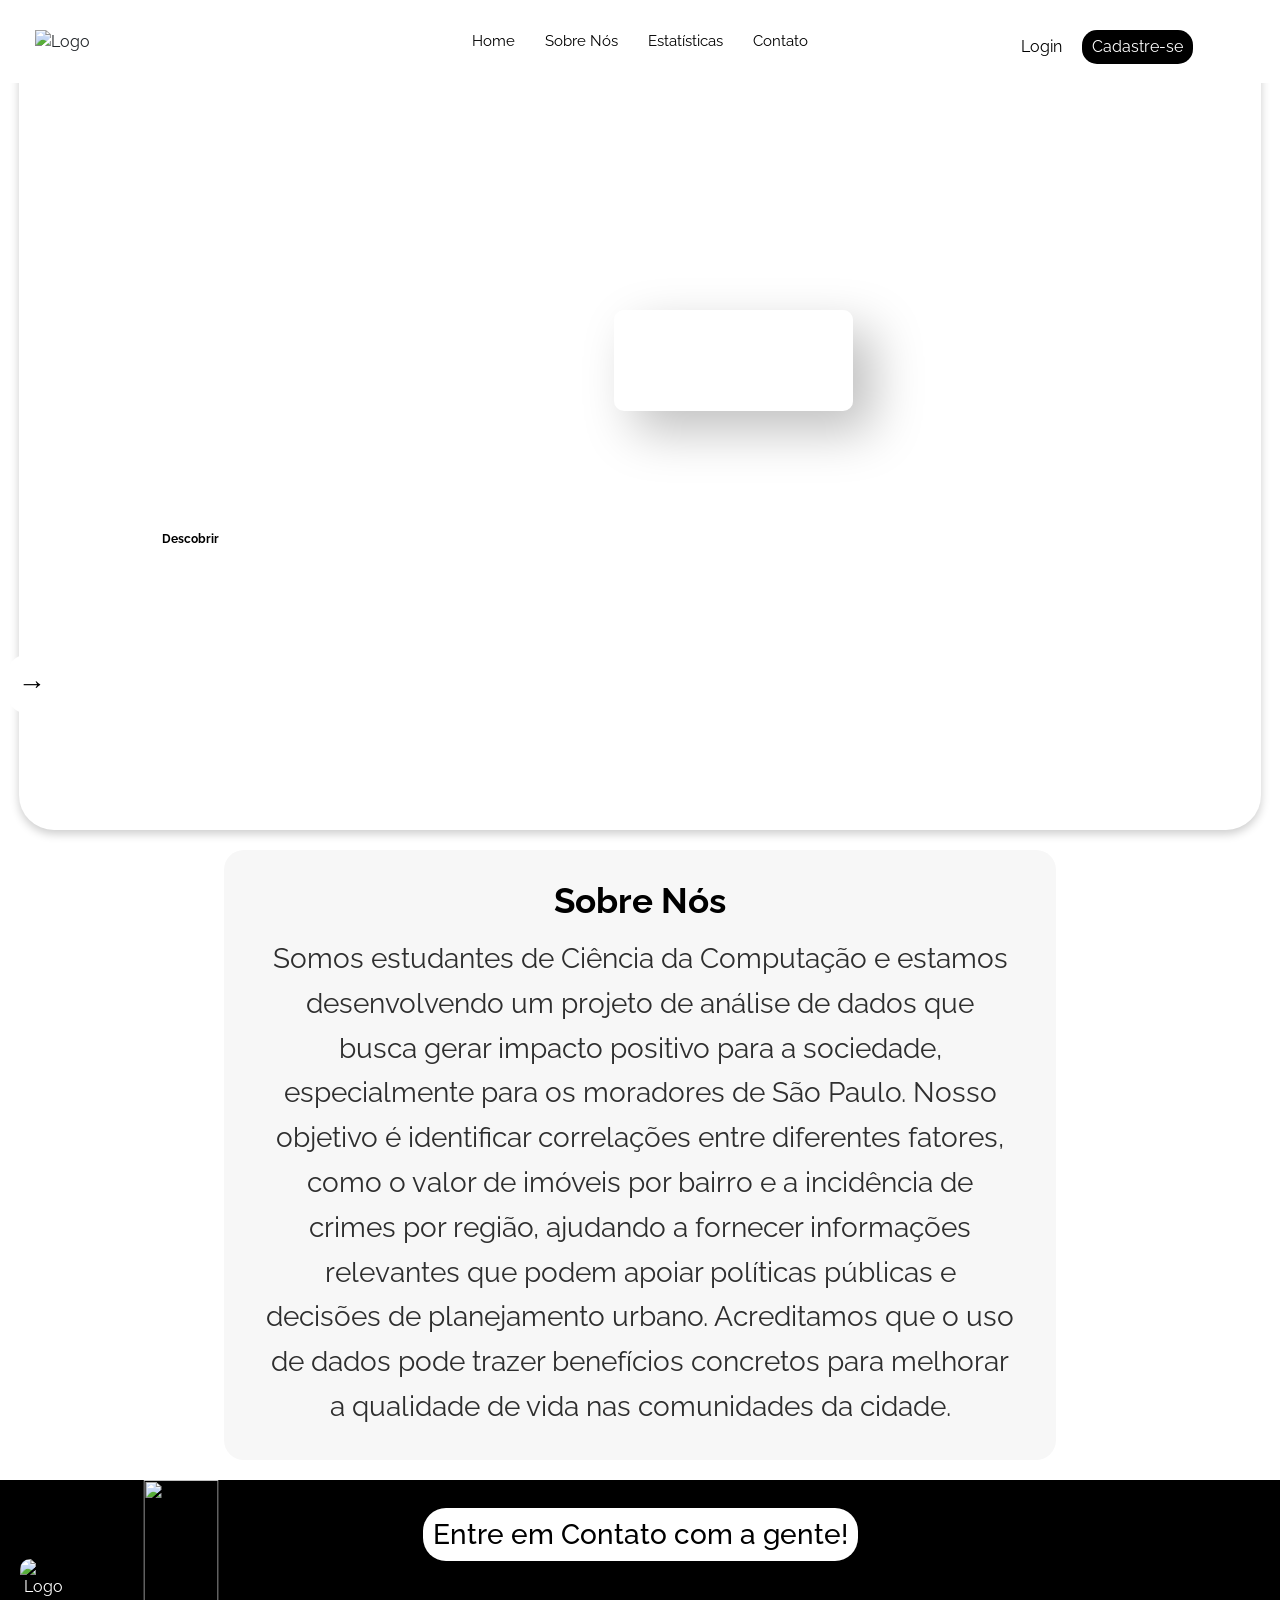
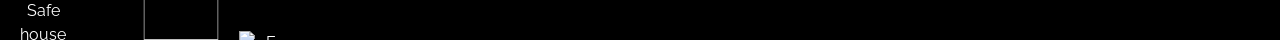
==== index.html @ 4e21a6b6 "Initial commit" ====
<!DOCTYPE html>
<html lang="pt-br">
<head>
    <meta charset="UTF-8">
    <meta name="viewport" content="width=device-width, initial-scale=1.0">
    <title>Imitando o figma</title>
    <link href="https://stackpath.bootstrapcdn.com/bootstrap/4.5.2/css/bootstrap.min.css" rel="stylesheet">
    <link rel="stylesheet" href="style.css">
</head>
<body>

    <!-- Seção do Banner -->
    <div class="banner" id="banner">
         <h1>Descubra seu <span class="destaque">futuro</span> bairro</h1>
         <p>Tenha certeza que é o lugar certo para você</p>
         <button id="descobrir-btn" class="Descobrir">Descobrir</button>
            <!-- setinhas -->
         <div class="setinhas-container">
            <button class="botao-setinha-esquerda">&#8592;</button> 
            <button class="botao-setinha-direita">&#8594;</button> 
    </div>
  </div>
    

    <!-- Container de Pesquisa -->
    <div id="pesquisa-container" class="hidden">
        <div class="pesquisa-input-ano">
            <select name="Ano" id="ano">
                <option value="" disabled selected>Ano</option>
                <option value="2019">2019</option>
                <option value="2020">2020</option>
                <option value="2021">2021</option>
                <option value="2022">2022</option>
                <option value="2023">2023</option>
            </select>

            <input type="text" id="bairro" placeholder="Digite o bairro, SP">
        </div>

        <button class="botao-pesquisar">Pesquisar</button>

        <div id="bairros-htmls"></div>
    </div>

        <!-- Erros -->
        <div id="pesquisaMsg" style="display: none; color: black;">Selecione um ano e digite um bairro.</div>
        <div id="loginMsg" style="display: none; color: black;">Você precisa estar logado para exportar o mapa.</div>
    </div>

    <!-- Brarra de navegação -->
    <div class="navigation-bar">
        <img src="https://i.postimg.cc/VshZBmnZ/Logo-da-Gio-em-png.png" alt="Logo" class="logo">
        <a class="nav-item botao-home" href="#banner">Home</a>
        <a class="nav-item botao-sobrenos" href="#sobre-nos">Sobre Nós</a>
        <a class="nav-item botao-estatistica" href="#estatisticas">Estatísticas</a>
        <a class="nav-item botao-contato" href="#contato">Contato</a>
            <!-- Login e Cadastrar-se -->
            <div class="login-cadastrase-container">
                <a class="botao-login" href="login.html">Login</a>
                <a class="botao-cadastrar-se" href="cadastrar.html">Cadastre-se</a>
            </div>
    </div>

  <!-- Sobre Nós -->
  <div class="sobre-nos-container" id="sobre-nos">
      <h2>Sobre Nós</h2>
      <p>Somos estudantes de Ciência da Computação e estamos desenvolvendo um projeto de análise de dados que busca gerar impacto positivo para a sociedade, especialmente para os moradores de São Paulo. Nosso objetivo é identificar correlações entre diferentes fatores, como o valor de imóveis por bairro e a incidência de crimes por região, ajudando a fornecer informações relevantes que podem apoiar políticas públicas e decisões de planejamento urbano. Acreditamos que o uso de dados pode trazer benefícios concretos para melhorar a qualidade de vida nas comunidades da cidade.</p>
  </div>

        <!-- Rodapé -->

      <footer>

          <!-- Contato -->
          <section class="contato-footer" id="contato">
              <h3>Entre em Contato com a gente!</h3>
              <img src="https://i.postimg.cc/Hnxn3wZD/linha-divisora-CERTA.png" class="linha-divisora">
                  <img src="https://i.postimg.cc/VshZBmnZ/Logo-da-Gio-em-png.png" alt="Logo Safe house" class="logo-footer">
              <p class="frasezinha">"Conecte-se com quem quer transformar o mundo. Fale com a gente!"</p>
              <div class="info-contato">
                  <div class="email-contato">
                      <img src="https://i.postimg.cc/vBvX5sj2/logo-email-sem-fund.png" alt="E-mail" class="icon-email">
                      <p>contact@safehouse.com</p>
                  </div>
                  <div class="instagram-contato">
                      <a href="https://instagram.com/aati.unisantos?igshid=MzRlODBiNWFlZA==" target="_blank">
                          <img src="https://i.postimg.cc/zXxSJpZW/instagram-new-1.png" alt="Instagram" class="logo-instagram">
                          <span style="color: white;">@safehouse</span>
                      </a>
                  </div>
              </div>
          </section>

      </footer>
    <!-- bootstrap -->
    <script src="https://code.jquery.com/jquery-3.3.1.slim.min.js" integrity="sha384-q8i/X+965DzO0rT7abK41JStQIAqVgRVzpbzo5smXKp4YfRvH+8abtTE1Pi6jizo" crossorigin="anonymous"></script>
    <script src="https://cdnjs.cloudflare.com/ajax/libs/popper.js/1.14.3/umd/popper.min.js" integrity="sha384-ZMP7rVo3mIykV+2+9J3UJ46jBk0WLaUAdn689aCwoqbBJiSnjAK/l8WvCWPIPm49" crossorigin="anonymous"></script>
    <script src="https://stackpath.bootstrapcdn.com/bootstrap/4.1.3/js/bootstrap.min.js" integrity="sha384-ChfqqxuZUCnJSK3+MXmPNIyE6ZbWh2IMqE241rYiqJxyMiZ6OW/JmZQ5stwEULTy" crossorigin="anonymous"></script>

    <!-- biblioteca de links -->
    <script src="https://cdnjs.cloudflare.com/ajax/libs/html2canvas/0.4.1/html2canvas.min.js"></script>

    <script src="script.js"></script>
    </body>
---- style.css ----
@import url('https://fonts.googleapis.com/css2?family=Raleway:wght@400;700&display=swap');

html {
    scroll-behavior: smooth;
}

body {
    font-family: 'Raleway', sans-serif;
    margin: 0;
    padding: 0;
    box-sizing: border-box;
}

.banner {
    background-image: url('https://images.jota.info/wp-content/uploads/2018/05/7adb8b1ddf3616387c34bf88523cc302-scaled.jpg');
    background-repeat: no-repeat;
    background-size: cover;
    height: 90vh;
    width: 97%;
    display: flex;
    flex-direction: column;
    align-items: center;
    justify-content: center;
    margin: 20px auto; 
    border-radius: 35px; 
    box-shadow: 0px 4px 10px rgba(0, 0, 0, 0.2); 
    position: relative;
}

.destaque {
    box-shadow: 20px 20px 50px rgba(0, 0, 0, 0.25);
    border-top: 1px solid rgba(255, 255, 255, 0.5);
    border-right: 1px solid rgba(255, 255, 255, 0.5);
    backdrop-filter: blur(8px);
    -webkit-backdrop-filter: blur(8px);
    border-radius: 10px; 
    padding: 5px 10px; 
}

/* Setinhas*/
.setinhas-container {
    position: relative; 
    bottom: -90px; 
    left: 50%; 
    transform: translateX(-50%); 
    display: flex; 
    gap: 10px; 
    padding-right: 1200px;
}

.botao-setinha-esquerda {
    background-color: transparent; 
    color: #FFFFFF; 
    border: 2px solid #FFFFFF; 
    border-radius: 30px; 
    cursor: pointer; 
    font-size: 24px; 
    padding: 10px 15px; 
    transition: background-color 0.3s; 
}

.botao-setinha-esquerda:hover {
    background-color: rgba(255, 255, 255, 0.2); 
}

.botao-setinha-direita {
    background-color: #FFFFFF; 
    color: #000000;
    border: none; 
    border-radius: 100px;
    cursor: pointer; 
    font-size: 28px; 
    padding: 10px 15px; 
    transition: background-color 0.3s; 
}

.botao-setinha-direita:hover {
    background-color: rgba(0, 0, 0, 0.1);
    color: #FFFFFF;
}

.banner h1,
.banner p {
    color: #FFFFFF;
    text-align: center;
    padding-right: 100px;
}

h1 {
    font-size: 77px;
    margin: 0;
    margin-top: 90px;
}

p {
    font-size: 32px;
    margin: 0;
    margin-right: 332px;
    margin-top: 15px;
}

button.Descobrir {
    background-color: #FFFFFF;
    color: #000000;
    font-size: 9pt;
    font-weight: bold;
    border-radius: 20px;
    padding: 15px 45px;
    border: none;
    cursor: pointer;
    margin-top: 45px; 
    margin-right: 900px;
}

.Descobrir:hover {
    background-color: rgba(240, 240, 240, 1);
}

#pesquisa-container {
    display: none;
    opacity: 0; 
    transition: opacity 0.5s ease; 
    flex-direction: column; 
    align-items: center; 
    padding: 20px; 
    border-radius: 10px; 
    position: absolute;
    top: 75%; 
    left: 50%; 
    transform: translate(-50%, -50%); 
    z-index: 10; 
}

#pesquisa-container.visible {
    display: flex; 
    opacity: 1; 
}

.pesquisa-input-ano {
    display: flex;
    align-items: center;
    gap: 10px;
    margin-bottom: 10px;
}

#pesquisa-container select {
    padding: 10px;
    border: none;
    border-radius: 20px;
    background-color: rgba(255, 255, 255, 0.9);
    font-size: 16px;
    box-shadow: 0 4px 10px rgba(0, 0, 0, 0.2);
    color: #2e2e2e;
    transition: all 0.3s ease;
}

#pesquisa-container select:focus {
    outline: none;
    box-shadow: 0 4px 20px rgba(0, 0, 0, 0.4);
}

#pesquisa-container input[type="text"] {
    border: none; 
    border-radius: 20px; 
    padding: 10px 20px; 
    font-size: 16px;
    box-shadow: 0 4px 10px rgba(0, 0, 0, 0.2); 
    width: 300px; 
    transition: all 0.3s ease; 
}

#pesquisa-container input[type="text"]:focus {
    outline: none; 
    box-shadow: 0 4px 20px rgba(0, 0, 0, 0.4); 
}

.botao-pesquisar {
    background-color: white;
    color: #000000;
    border: 2px solid #FFFFFF;
    border-radius: 30px;
    cursor: pointer;
    font-size: 14px;
    padding: 10px 15px;
    transition: background-color 0.3s;
}

.botao-pesquisar:hover {
    background-color: rgba(0, 0, 0, 0.1);
    color: #FFFFFF;
}

/* (Botões de Cima) */
.navigation-bar {
    position: fixed;
    top: 0;
    left: 0;
    width: 100%;
    background-color: #FFFFFF;
    padding: 30px; 
    display: flex;
    justify-content: center; 
    z-index: 100;
}

.navigation-bar .nav-item {
    border: none;
    margin: 0 15px; 
    font-size: 15px; 
    background-color: transparent; 
    color: #000000;
    text-decoration: none;
}

.navigation-bar:hover {
    text-decoration: underline; 
    text-decoration-color: black; 
}

.login-cadastrase-container {
    position: absolute;
    right: 87px; 
    display: flex;
    align-items: center;
}

.botao-login,
.botao-cadastrar-se {
    background-color: transparent; 
    border: none;
    color: #000000; 
    padding: 5px 10px; 
    cursor: pointer; 
    margin-left: 10px; 
    text-decoration: none;
}

.botao-cadastrar-se {
    border-radius: 15px; 
    background-color: #000000; 
    color: #FFFFFF;
}

.botao-login:hover,
.botao-cadastrar-se:hover {
    opacity: 0.8; 
}

.logo {
    margin-right: 20px; 
    max-height: 30px; 
    position: absolute;
    left: 35px;
    align-items: center;
}

/* Sobre Nós */
.sobre-nos-container {
    background-color: #f7f7f7; 
    padding: 30px 40px;
    max-width: 65%; 
    margin: 20px auto;
    border-radius: 20px;
    color: #333;
    text-align: center; 
    line-height: 1.6;
}

.sobre-nos-container p {
    text-align: center;
    margin: 0 auto; 
    line-height: 1.6; 
    color: #2e2e2e;
    font-size: 28px;
}

.sobre-nos-container h2 {
    font-weight: 700; 
    color: #000; 
    margin-bottom: 15px;
    font-size: 35px;
}

/* Rodapé */

/* Contato */
.contato-footer {
    position: relative;
    background-color: #000; 
    padding: 20px;
    color: #fff; 
    text-align: center;
    height: 160px; 
    overflow: hidden;
}

.contato-footer h3 {
    color: #000;
    background-color: #fff;
    font-size: 28px;
    margin-top: 8px;
    border-radius: 23px;
    padding: 10px;
    display: inline-block; 
}

.linha-divisora {
    position: absolute;
    right: 80%; 
    top: 0;
    bottom: 0;
    transform: translateX(-50%);
    width: 75px; 
    height: 100%; 
}

.info-contato {
    display: flex;
    justify-content: center;
    gap: 40px;
    align-items: center;
    font-size: 10px;
    margin-top: -80px;
}

.frasezinha {
    font-size: 1rem;
    font-style: italic;
    color: #FFF;
    margin: 15px 0 25px;
}

.email-contato, .instagram-contato {
    display: flex;
    align-items: center;
    gap: 8px;
    font-size: 16px;
}

.icon-email, .logo-instagram {
    width: 55px;
    height: auto;
}

.logo-footer {
    width: 65px;
    height: auto;
    margin-right: 1300px;
    border-radius: 10px;
    margin-top: -10px;
}

.info-contato p, .info-contato span {
    font-size: 16px;
    height: -35px;
}
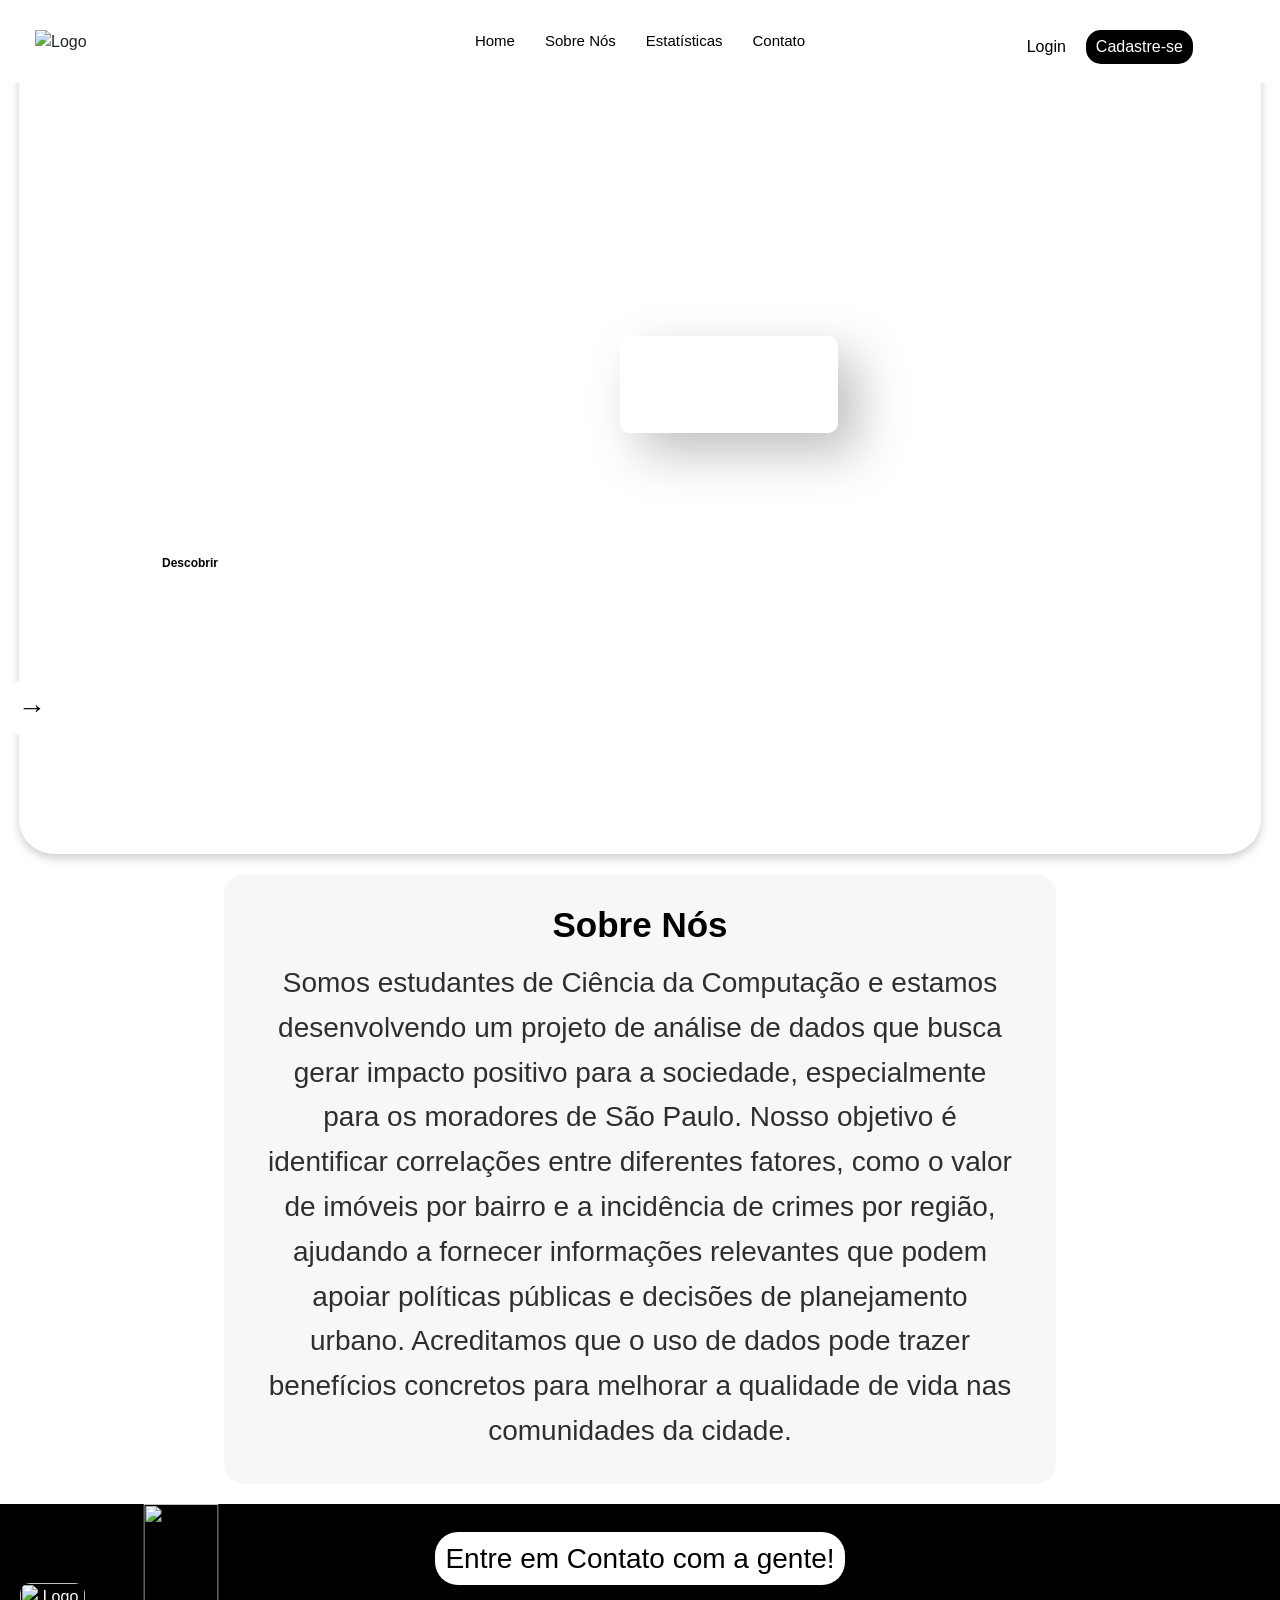
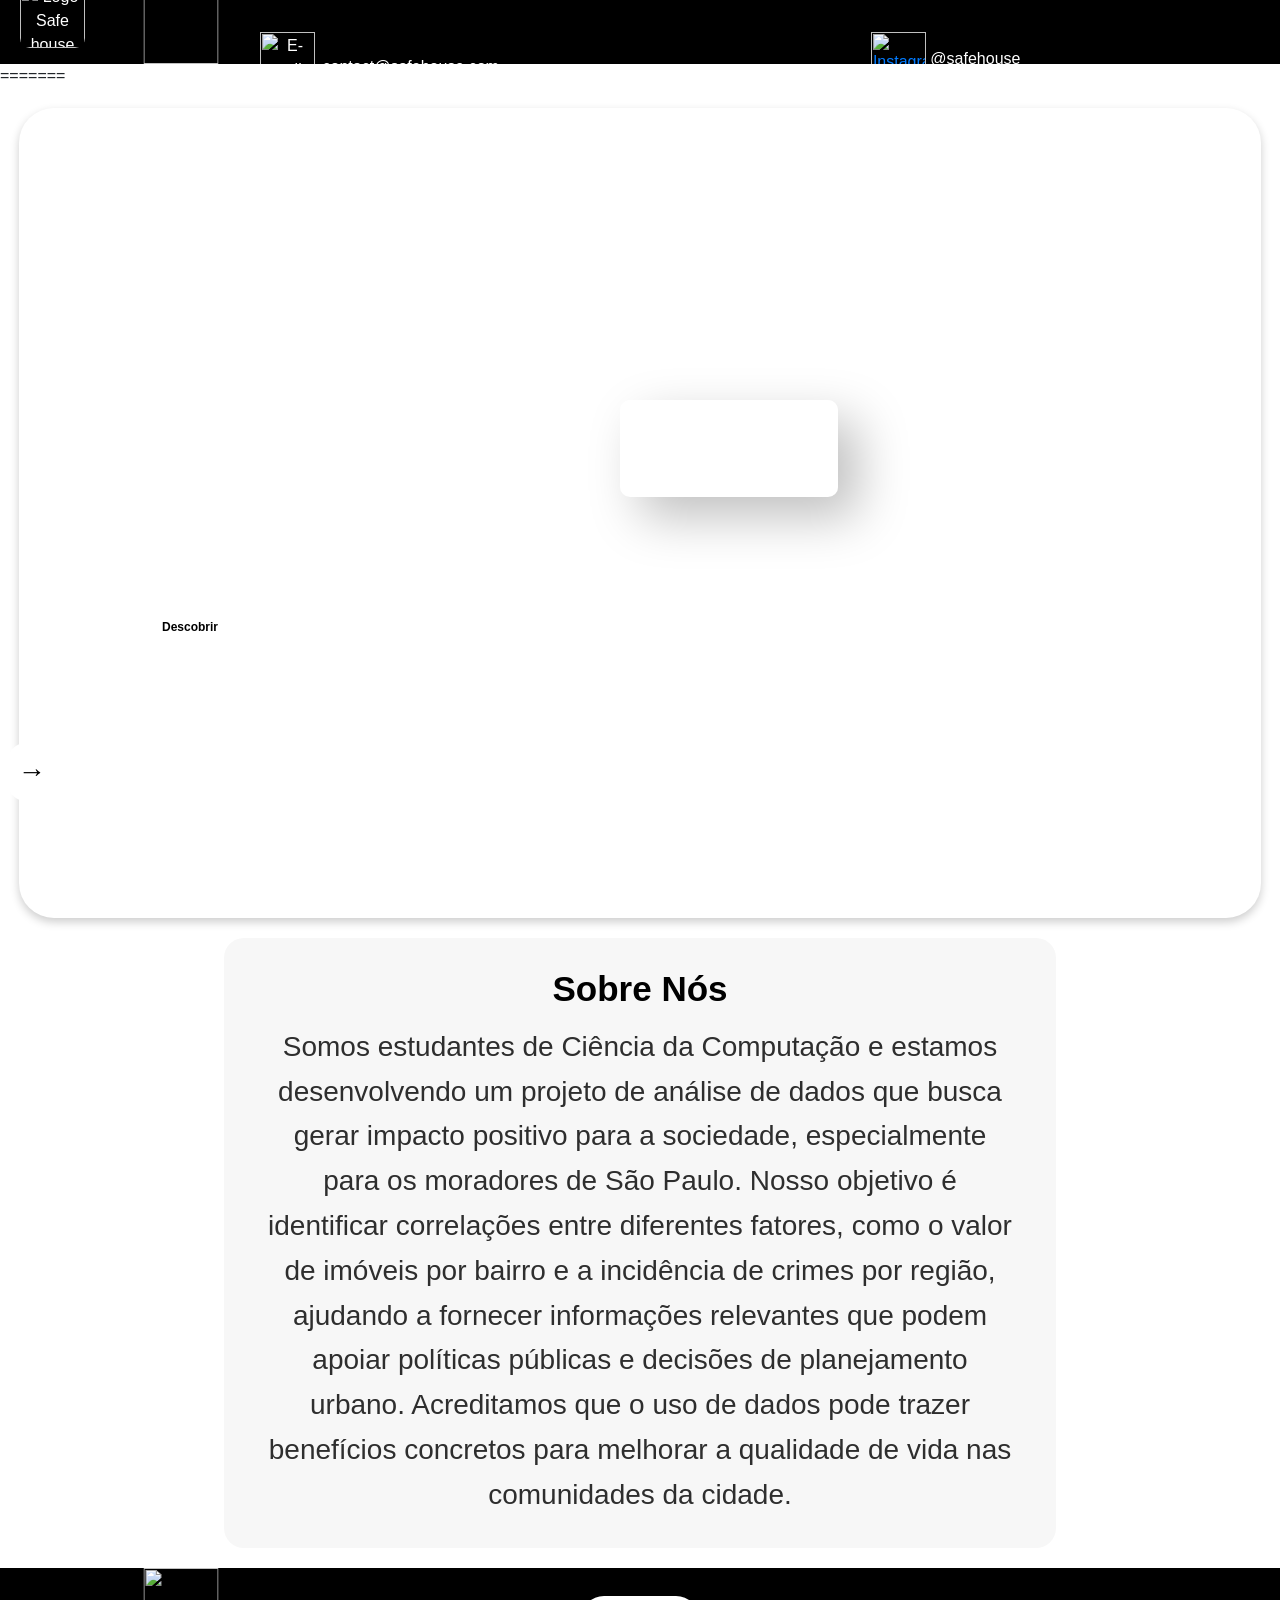
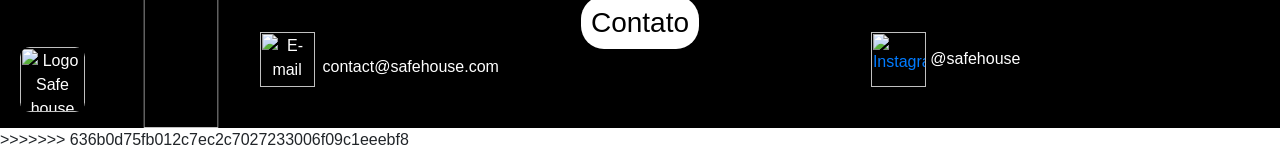
==== commit b303c002: "Resolvendo conflitos durante a mesclagem das branches" ====
--- a/index.html
+++ b/index.html
@@ -1,3 +1,4 @@
+<<<<<<< HEAD
 <!DOCTYPE html>
 <html lang="pt-br">
 <head>
@@ -103,4 +104,83 @@
     <script src="script.js"></script>
     </body>
 
-   +   
+=======
+<!DOCTYPE html>
+<html lang="pt-br">
+<head>
+    <meta charset="UTF-8">
+    <meta name="viewport" content="width=device-width, initial-scale=1.0">
+    <title>Imitando o figma</title>
+    <link rel="stylesheet" href="style.css">
+   
+</head>
+<body>
+
+    <!-- Seção do Banner -->
+    <div class="banner" id="banner">
+         <h1>Descubra seu <span class="destaque">futuro</span> bairro</h1>
+         <p>Tenha certeza que é o lugar certo para você</p>
+         <button id="descobrir-btn" class="Descobrir">Descobrir</button>
+            <!-- setinhas -->
+         <div class="setinhas-container">
+            <button class="botao-setinha-esquerda">&#8592;</button> 
+            <button class="botao-setinha-direita">&#8594;</button> 
+    </div>
+  </div>
+
+    <!-- Container de Pesquisa -->
+    <div id="pesquisa-container" class="hidden">
+        <input type="text" placeholder="Descubrir...">
+        <input type="text" placeholder="Bairro, SP">
+        <input type="text" placeholder="Ano">
+        <button>Pesquisar</button>
+    </div>
+
+    <!-- Brarra de navegação -->
+    <div class="navigation-bar">
+        <img src="https://i.postimg.cc/VshZBmnZ/Logo-da-Gio-em-png.png" alt="Logo" class="logo">
+        <a class="nav-item botao-home" href="#banner">Home</a>
+        <a class="nav-item botao-sobrenos" href="#sobre-nos">Sobre Nós</a>
+        <a class="nav-item botao-estatistica" href="#estatisticas">Estatísticas</a>
+        <a class="nav-item botao-contato" href="#contato">Contato</a>
+            <!-- Login e Cadastrar-se -->
+            <div class="login-cadastrase-container">
+                <a class="botao-login" href="login.html">Login</a>
+                <a class="botao-cadastrar-se" href="cadastrar.html">Cadastre-se</a>
+            </div>
+    </div>
+
+  <!-- Sobre Nós -->
+  <div class="sobre-nos-container" id="sobre-nos">
+      <h2>Sobre Nós</h2>
+      <p>Somos estudantes de Ciência da Computação e estamos desenvolvendo um projeto de análise de dados que busca gerar impacto positivo para a sociedade, especialmente para os moradores de São Paulo. Nosso objetivo é identificar correlações entre diferentes fatores, como o valor de imóveis por bairro e a incidência de crimes por região, ajudando a fornecer informações relevantes que podem apoiar políticas públicas e decisões de planejamento urbano. Acreditamos que o uso de dados pode trazer benefícios concretos para melhorar a qualidade de vida nas comunidades da cidade.</p>
+  </div>
+
+    </body>
+
+    <!-- Rodapé -->
+    
+  <footer>
+    
+      <!-- Contato -->
+      <section class="contato-footer" id="contato">
+          <h3>Contato</h3>
+          <img src="https://i.postimg.cc/Hnxn3wZD/linha-divisora-CERTA.png" class="linha-divisora">
+              <img src="https://i.postimg.cc/VshZBmnZ/Logo-da-Gio-em-png.png" alt="Logo Safe house" class="logo-footer">
+          <div class="info-contato">
+              <div class="email-contato">
+                  <img src="https://i.postimg.cc/vBvX5sj2/logo-email-sem-fund.png" alt="E-mail" class="icon-email">
+                  <p>contact@safehouse.com</p>
+              </div>
+              <div class="instagram-contato">
+                  <a href="https://instagram.com/aati.unisantos?igshid=MzRlODBiNWFlZA==" target="_blank">
+                      <img src="https://i.postimg.cc/zXxSJpZW/instagram-new-1.png" alt="Instagram" class="logo-instagram">
+                      <span style="color: white;">@safehouse</span>
+                  </a>
+              </div>
+          </div>
+      </section>
+
+  </footer>
+>>>>>>> 636b0d75fb012c7ec2c7027233006f09c1eeebf8
--- a/style.css
+++ b/style.css
@@ -1,3 +1,4 @@
+<<<<<<< HEAD
 @import url('https://fonts.googleapis.com/css2?family=Raleway:wght@400;700&display=swap');
 
 html {
@@ -353,4 +354,328 @@
 .info-contato p, .info-contato span {
     font-size: 16px;
     height: -35px;
+=======
+@import url('https://fonts.googleapis.com/css2?family=Raleway:wght@400;700&display=swap');
+
+html {
+    scroll-behavior: smooth;
+}
+
+body {
+    font-family: 'Raleway', sans-serif;
+    margin: 0;
+    padding: 0;
+    box-sizing: border-box;
+}
+
+.banner {
+    background-image: url('https://images.jota.info/wp-content/uploads/2018/05/7adb8b1ddf3616387c34bf88523cc302-scaled.jpg');
+    background-repeat: no-repeat;
+    background-size: cover;
+    height: 90vh;
+    width: 97%;
+    display: flex;
+    flex-direction: column;
+    align-items: center;
+    justify-content: center;
+    margin: 20px auto; 
+    border-radius: 35px; 
+    box-shadow: 0px 4px 10px rgba(0, 0, 0, 0.2); 
+    position: relative;
+}
+
+.destaque {
+    box-shadow: 20px 20px 50px rgba(0, 0, 0, 0.25);
+    border-top: 1px solid rgba(255, 255, 255, 0.5);
+    border-right: 1px solid rgba(255, 255, 255, 0.5);
+    backdrop-filter: blur(8px);
+    -webkit-backdrop-filter: blur(8px);
+    border-radius: 10px; 
+    padding: 5px 10px; 
+}
+
+/* Setinhas*/
+.setinhas-container {
+    position: relative; 
+    bottom: -90px; 
+    left: 50%; 
+    transform: translateX(-50%); 
+    display: flex; 
+    gap: 10px; 
+    padding-right: 1200px;
+}
+
+.botao-setinha-esquerda {
+    background-color: transparent; 
+    color: #FFFFFF; 
+    border: 2px solid #FFFFFF; 
+    border-radius: 30px; 
+    cursor: pointer; 
+    font-size: 24px; 
+    padding: 10px 15px; 
+    transition: background-color 0.3s; 
+}
+
+.botao-setinha-esquerda:hover {
+    background-color: rgba(255, 255, 255, 0.2); 
+}
+
+.botao-setinha-direita {
+    background-color: #FFFFFF; 
+    color: #000000;
+    border: none; 
+    border-radius: 100px;
+    cursor: pointer; 
+    font-size: 28px; 
+    padding: 10px 15px; 
+    transition: background-color 0.3s; 
+}
+
+.botao-setinha-direita:hover {
+    background-color: rgba(0, 0, 0, 0.1);
+    color: #FFFFFF;
+}
+
+.banner h1,
+.banner p {
+    color: #FFFFFF;
+    text-align: center;
+    padding-right: 100px;
+}
+
+h1 {
+    font-size: 77px;
+    margin: 0;
+    margin-top: 90px;
+}
+
+p {
+    font-size: 32px;
+    margin: 0;
+    margin-right: 332px;
+    margin-top: 15px;
+}
+
+button.Descobrir {
+    background-color: #FFFFFF;
+    color: #000000;
+    font-size: 9pt;
+    font-weight: bold;
+    border-radius: 20px;
+    padding: 15px 45px;
+    border: none;
+    cursor: pointer;
+    margin-top: 45px; 
+    margin-right: 900px;
+}
+
+.Descobrir:hover {
+    background-color: rgba(240, 240, 240, 1);
+}
+
+#pesquisa-container {
+    display: none; 
+    opacity: 0; 
+    transition: opacity 0.5s ease; 
+    flex-direction: column; 
+    align-items: center; 
+    background-color: rgba(255, 255, 255, 0.9); 
+    padding: 20px;
+    border-radius: 10px;
+    box-shadow: 0 4px 15px rgba(0, 0, 0, 0.3);
+}
+
+#pesquisa-container.visible {
+    display: flex; 
+    opacity: 1; 
+}
+
+#pesquisa-container input[type="text"] {
+    border: none;
+    border-radius: 20px; 
+    padding: 10px 20px; 
+    font-size: 16px;
+    box-shadow: 0 4px 10px rgba(0, 0, 0, 0.2); 
+    width: 300px; 
+    margin: 10px 0; 
+    transition: all 0.3s ease; 
+}
+
+#pesquisa-container input[type="text"]:focus {
+    outline: none; 
+    box-shadow: 0 4px 20px rgba(0, 0, 0, 0.4); 
+}
+
+#pesquisa-container button {
+    background-color: #FE6100; 
+    border: none; 
+    border-radius: 20px; 
+    color: white;
+    padding: 10px 20px;
+    font-size: 16px; 
+    cursor: pointer; 
+    transition: background-color 0.3s ease; 
+}
+
+#pesquisa-container button:hover {
+    background-color: #DC267F; 
+}
+
+/* (Botões de Cima) */
+.navigation-bar {
+    position: fixed;
+    top: 0;
+    left: 0;
+    width: 100%;
+    background-color: #FFFFFF;
+    padding: 30px; 
+    display: flex;
+    justify-content: center; 
+    z-index: 100;
+}
+
+.navigation-bar .nav-item {
+    border: none;
+    margin: 0 15px; 
+    font-size: 15px; 
+    background-color: transparent; 
+    color: #000000;
+    text-decoration: none;
+}
+
+.navigation-bar:hover {
+    text-decoration: underline; 
+    text-decoration-color: black; 
+}
+
+.login-cadastrase-container {
+    position: absolute;
+    right: 87px; 
+    display: flex;
+    align-items: center;
+}
+
+.botao-login,
+.botao-cadastrar-se {
+    background-color: transparent; 
+    border: none;
+    color: #000000; 
+    padding: 5px 10px; 
+    cursor: pointer; 
+    margin-left: 10px; 
+    text-decoration: none;
+}
+
+.botao-cadastrar-se {
+    border-radius: 15px; 
+    background-color: #000000; 
+    color: #FFFFFF;
+}
+
+.botao-login:hover,
+.botao-cadastrar-se:hover {
+    opacity: 0.8; 
+}
+
+.logo {
+    margin-right: 20px; 
+    max-height: 30px; 
+    position: absolute;
+    left: 35px;
+    align-items: center;
+}
+
+/* Sobre Nós */
+.sobre-nos-container {
+    background-color: #f7f7f7; 
+    padding: 30px 40px;
+    max-width: 65%; 
+    margin: 20px auto;
+    border-radius: 20px;
+    color: #333;
+    text-align: center; 
+    line-height: 1.6;
+}
+
+.sobre-nos-container p {
+    text-align: center;
+    margin: 0 auto; 
+    line-height: 1.6; 
+    color: #2e2e2e;
+    font-size: 28px;
+}
+
+.sobre-nos-container h2 {
+    font-weight: 700; 
+    color: #000; 
+    margin-bottom: 15px;
+    font-size: 35px;
+}
+
+/* Rodapé */
+
+/* Contato */
+.contato-footer {
+    position: relative;
+    background-color: #000; 
+    padding: 20px;
+    color: #fff; 
+    text-align: center;
+    height: 150px; 
+    overflow: hidden;
+}
+
+.contato-footer h3 {
+    color: #000;
+    background-color: #fff;
+    font-size: 28px;
+    margin-top: 8px;
+    border-radius: 23px;
+    padding: 10px;
+    display: inline-block; 
+}
+
+.linha-divisora {
+    position: absolute;
+    right: 80%; 
+    top: 0;
+    bottom: 0;
+    transform: translateX(-50%);
+    width: 75px; 
+    height: 100%; 
+}
+
+.info-contato {
+    display: flex;
+    justify-content: center;
+    gap: 40px;
+    align-items: center;
+    font-size: 10px;
+    margin-top: -80px;
+}
+
+.email-contato, .instagram-contato {
+    display: flex;
+    align-items: center;
+    gap: 8px;
+    font-size: 16px;
+}
+
+.icon-email, .logo-instagram {
+    width: 55px;
+    height: auto;
+}
+
+.logo-footer {
+    width: 65px;
+    height: auto;
+    margin-right: 1300px;
+    border-radius: 10px;
+    margin-top: -10px;
+}
+
+.info-contato p, .info-contato span {
+    font-size: 16px;
+    height: -25px;
+>>>>>>> 636b0d75fb012c7ec2c7027233006f09c1eeebf8
 }
--- a/style.css
+++ b/style.css
@@ -1,3 +1,4 @@
+<<<<<<< HEAD
 @import url('https://fonts.googleapis.com/css2?family=Raleway:wght@400;700&display=swap');
 
 html {
@@ -353,4 +354,328 @@
 .info-contato p, .info-contato span {
     font-size: 16px;
     height: -35px;
+=======
+@import url('https://fonts.googleapis.com/css2?family=Raleway:wght@400;700&display=swap');
+
+html {
+    scroll-behavior: smooth;
+}
+
+body {
+    font-family: 'Raleway', sans-serif;
+    margin: 0;
+    padding: 0;
+    box-sizing: border-box;
+}
+
+.banner {
+    background-image: url('https://images.jota.info/wp-content/uploads/2018/05/7adb8b1ddf3616387c34bf88523cc302-scaled.jpg');
+    background-repeat: no-repeat;
+    background-size: cover;
+    height: 90vh;
+    width: 97%;
+    display: flex;
+    flex-direction: column;
+    align-items: center;
+    justify-content: center;
+    margin: 20px auto; 
+    border-radius: 35px; 
+    box-shadow: 0px 4px 10px rgba(0, 0, 0, 0.2); 
+    position: relative;
+}
+
+.destaque {
+    box-shadow: 20px 20px 50px rgba(0, 0, 0, 0.25);
+    border-top: 1px solid rgba(255, 255, 255, 0.5);
+    border-right: 1px solid rgba(255, 255, 255, 0.5);
+    backdrop-filter: blur(8px);
+    -webkit-backdrop-filter: blur(8px);
+    border-radius: 10px; 
+    padding: 5px 10px; 
+}
+
+/* Setinhas*/
+.setinhas-container {
+    position: relative; 
+    bottom: -90px; 
+    left: 50%; 
+    transform: translateX(-50%); 
+    display: flex; 
+    gap: 10px; 
+    padding-right: 1200px;
+}
+
+.botao-setinha-esquerda {
+    background-color: transparent; 
+    color: #FFFFFF; 
+    border: 2px solid #FFFFFF; 
+    border-radius: 30px; 
+    cursor: pointer; 
+    font-size: 24px; 
+    padding: 10px 15px; 
+    transition: background-color 0.3s; 
+}
+
+.botao-setinha-esquerda:hover {
+    background-color: rgba(255, 255, 255, 0.2); 
+}
+
+.botao-setinha-direita {
+    background-color: #FFFFFF; 
+    color: #000000;
+    border: none; 
+    border-radius: 100px;
+    cursor: pointer; 
+    font-size: 28px; 
+    padding: 10px 15px; 
+    transition: background-color 0.3s; 
+}
+
+.botao-setinha-direita:hover {
+    background-color: rgba(0, 0, 0, 0.1);
+    color: #FFFFFF;
+}
+
+.banner h1,
+.banner p {
+    color: #FFFFFF;
+    text-align: center;
+    padding-right: 100px;
+}
+
+h1 {
+    font-size: 77px;
+    margin: 0;
+    margin-top: 90px;
+}
+
+p {
+    font-size: 32px;
+    margin: 0;
+    margin-right: 332px;
+    margin-top: 15px;
+}
+
+button.Descobrir {
+    background-color: #FFFFFF;
+    color: #000000;
+    font-size: 9pt;
+    font-weight: bold;
+    border-radius: 20px;
+    padding: 15px 45px;
+    border: none;
+    cursor: pointer;
+    margin-top: 45px; 
+    margin-right: 900px;
+}
+
+.Descobrir:hover {
+    background-color: rgba(240, 240, 240, 1);
+}
+
+#pesquisa-container {
+    display: none; 
+    opacity: 0; 
+    transition: opacity 0.5s ease; 
+    flex-direction: column; 
+    align-items: center; 
+    background-color: rgba(255, 255, 255, 0.9); 
+    padding: 20px;
+    border-radius: 10px;
+    box-shadow: 0 4px 15px rgba(0, 0, 0, 0.3);
+}
+
+#pesquisa-container.visible {
+    display: flex; 
+    opacity: 1; 
+}
+
+#pesquisa-container input[type="text"] {
+    border: none;
+    border-radius: 20px; 
+    padding: 10px 20px; 
+    font-size: 16px;
+    box-shadow: 0 4px 10px rgba(0, 0, 0, 0.2); 
+    width: 300px; 
+    margin: 10px 0; 
+    transition: all 0.3s ease; 
+}
+
+#pesquisa-container input[type="text"]:focus {
+    outline: none; 
+    box-shadow: 0 4px 20px rgba(0, 0, 0, 0.4); 
+}
+
+#pesquisa-container button {
+    background-color: #FE6100; 
+    border: none; 
+    border-radius: 20px; 
+    color: white;
+    padding: 10px 20px;
+    font-size: 16px; 
+    cursor: pointer; 
+    transition: background-color 0.3s ease; 
+}
+
+#pesquisa-container button:hover {
+    background-color: #DC267F; 
+}
+
+/* (Botões de Cima) */
+.navigation-bar {
+    position: fixed;
+    top: 0;
+    left: 0;
+    width: 100%;
+    background-color: #FFFFFF;
+    padding: 30px; 
+    display: flex;
+    justify-content: center; 
+    z-index: 100;
+}
+
+.navigation-bar .nav-item {
+    border: none;
+    margin: 0 15px; 
+    font-size: 15px; 
+    background-color: transparent; 
+    color: #000000;
+    text-decoration: none;
+}
+
+.navigation-bar:hover {
+    text-decoration: underline; 
+    text-decoration-color: black; 
+}
+
+.login-cadastrase-container {
+    position: absolute;
+    right: 87px; 
+    display: flex;
+    align-items: center;
+}
+
+.botao-login,
+.botao-cadastrar-se {
+    background-color: transparent; 
+    border: none;
+    color: #000000; 
+    padding: 5px 10px; 
+    cursor: pointer; 
+    margin-left: 10px; 
+    text-decoration: none;
+}
+
+.botao-cadastrar-se {
+    border-radius: 15px; 
+    background-color: #000000; 
+    color: #FFFFFF;
+}
+
+.botao-login:hover,
+.botao-cadastrar-se:hover {
+    opacity: 0.8; 
+}
+
+.logo {
+    margin-right: 20px; 
+    max-height: 30px; 
+    position: absolute;
+    left: 35px;
+    align-items: center;
+}
+
+/* Sobre Nós */
+.sobre-nos-container {
+    background-color: #f7f7f7; 
+    padding: 30px 40px;
+    max-width: 65%; 
+    margin: 20px auto;
+    border-radius: 20px;
+    color: #333;
+    text-align: center; 
+    line-height: 1.6;
+}
+
+.sobre-nos-container p {
+    text-align: center;
+    margin: 0 auto; 
+    line-height: 1.6; 
+    color: #2e2e2e;
+    font-size: 28px;
+}
+
+.sobre-nos-container h2 {
+    font-weight: 700; 
+    color: #000; 
+    margin-bottom: 15px;
+    font-size: 35px;
+}
+
+/* Rodapé */
+
+/* Contato */
+.contato-footer {
+    position: relative;
+    background-color: #000; 
+    padding: 20px;
+    color: #fff; 
+    text-align: center;
+    height: 150px; 
+    overflow: hidden;
+}
+
+.contato-footer h3 {
+    color: #000;
+    background-color: #fff;
+    font-size: 28px;
+    margin-top: 8px;
+    border-radius: 23px;
+    padding: 10px;
+    display: inline-block; 
+}
+
+.linha-divisora {
+    position: absolute;
+    right: 80%; 
+    top: 0;
+    bottom: 0;
+    transform: translateX(-50%);
+    width: 75px; 
+    height: 100%; 
+}
+
+.info-contato {
+    display: flex;
+    justify-content: center;
+    gap: 40px;
+    align-items: center;
+    font-size: 10px;
+    margin-top: -80px;
+}
+
+.email-contato, .instagram-contato {
+    display: flex;
+    align-items: center;
+    gap: 8px;
+    font-size: 16px;
+}
+
+.icon-email, .logo-instagram {
+    width: 55px;
+    height: auto;
+}
+
+.logo-footer {
+    width: 65px;
+    height: auto;
+    margin-right: 1300px;
+    border-radius: 10px;
+    margin-top: -10px;
+}
+
+.info-contato p, .info-contato span {
+    font-size: 16px;
+    height: -25px;
+>>>>>>> 636b0d75fb012c7ec2c7027233006f09c1eeebf8
 }
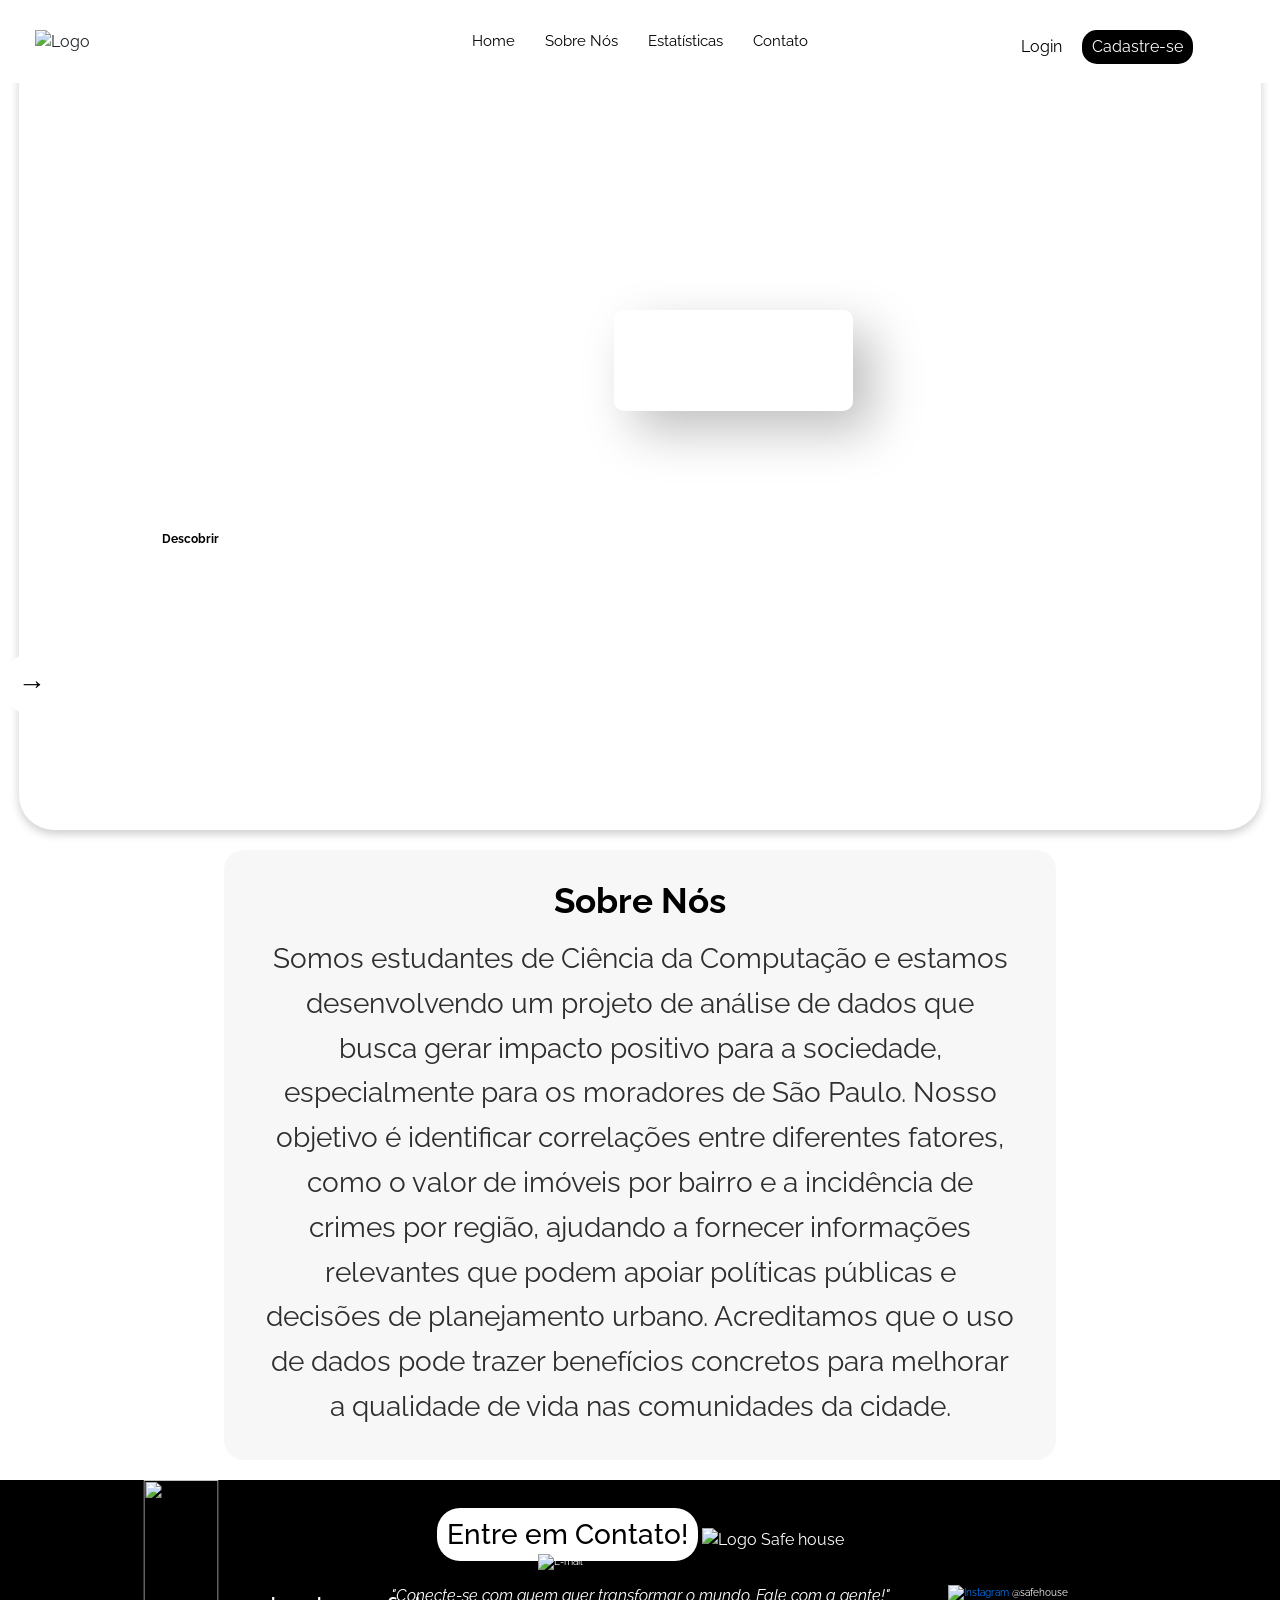
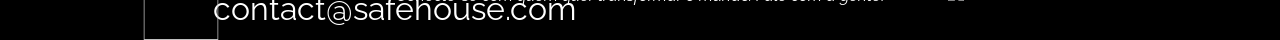
==== commit 82a51da3: "main" ====
--- a/index.html
+++ b/index.html
@@ -1,4 +1,3 @@
-<<<<<<< HEAD
 <!DOCTYPE html>
 <html lang="pt-br">
 <head>
@@ -10,20 +9,19 @@
 </head>
 <body>
 
-    <!-- Seção do Banner -->
+    <!-- Banner -->
     <div class="banner" id="banner">
-         <h1>Descubra seu <span class="destaque">futuro</span> bairro</h1>
-         <p>Tenha certeza que é o lugar certo para você</p>
-         <button id="descobrir-btn" class="Descobrir">Descobrir</button>
-            <!-- setinhas -->
-         <div class="setinhas-container">
+        <h1>Descubra seu <span class="destaque">futuro</span> bairro</h1>
+        <p>Tenha certeza que é o lugar certo para você</p>
+        <button id="descobrir-btn" class="Descobrir">Descobrir</button>
+        <!-- setinhas -->
+        <div class="setinhas-container">
             <button class="botao-setinha-esquerda">&#8592;</button> 
             <button class="botao-setinha-direita">&#8594;</button> 
+        </div>
     </div>
-  </div>
-    
 
-    <!-- Container de Pesquisa -->
+    <!-- Pesquisa -->
     <div id="pesquisa-container" class="hidden">
         <div class="pesquisa-input-ano">
             <select name="Ano" id="ano">
@@ -35,7 +33,8 @@
                 <option value="2023">2023</option>
             </select>
 
-            <input type="text" id="bairro" placeholder="Digite o bairro, SP">
+            <input type="search" id="bairro" list="lista-bairros" placeholder="Digite ou selecione o bairro, SP">
+            <datalist id="lista-bairros"></datalist>
         </div>
 
         <button class="botao-pesquisar">Pesquisar</button>
@@ -43,144 +42,87 @@
         <div id="bairros-htmls"></div>
     </div>
 
-        <!-- Erros -->
-        <div id="pesquisaMsg" style="display: none; color: black;">Selecione um ano e digite um bairro.</div>
-        <div id="loginMsg" style="display: none; color: black;">Você precisa estar logado para exportar o mapa.</div>
+    
+    <!-- Erros -->
+    <div class="modal fade" id="modalErro" tabindex="-1" role="dialog" aria-labelledby="modalErroLabel" aria-hidden="true">
+        <div class="modal-dialog" role="document">
+            <div class="modal-content">
+                <div class="modal-header">
+                    <h5 class="modal-title" id="modalErroLabel">Erro</h5>
+                    <button type="button" class="close" data-dismiss="modal" aria-label="Close" onclick="fecharModalErro()">
+                        <span aria-hidden="true">&times;</span>
+                    </button>
+                </div>
+                <div class="modal-body">
+                    <div class="erros" id="pesquisaMsg" style="display: none;">
+                        <img src="https://encrypted-tbn0.gstatic.com/images?q=tbn:ANd9GcRvccsbLPGv2t6ZlDHmr3nyUGVLytzZ_iGKIw&s" alt="Ícone de erro" class="ft-erro">
+                        <p>Selecione um ano e digite um bairro.</p>
+                        <button class="fechar" onclick="fecharMensagem('pesquisaMsg')">Ok</button>
+                    </div>
+    
+                    <div class="erros" id="loginMsg" style="display: none;">
+                        <img src="https://encrypted-tbn0.gstatic.com/images?q=tbn:ANd9GcRvccsbLPGv2t6ZlDHmr3nyUGVLytzZ_iGKIw&s" alt="Ícone de erro" class="ft-erro">
+                        <p>Você precisa estar logado para exportar o mapa.</p>
+                        <div class="button-group">
+                            <button class="login-dir" onclick="irParaLogin()">Fazer Login</button>
+                            <button class="fechar" onclick="fecharMensagem('loginMsg')">Fechar</button>
+                        </div>
+                    </div>
+                </div>
+            </div>
+        </div>
     </div>
 
-    <!-- Brarra de navegação -->
+    <!-- Brarra de nav -->
     <div class="navigation-bar">
         <img src="https://i.postimg.cc/VshZBmnZ/Logo-da-Gio-em-png.png" alt="Logo" class="logo">
         <a class="nav-item botao-home" href="#banner">Home</a>
         <a class="nav-item botao-sobrenos" href="#sobre-nos">Sobre Nós</a>
         <a class="nav-item botao-estatistica" href="#estatisticas">Estatísticas</a>
         <a class="nav-item botao-contato" href="#contato">Contato</a>
-            <!-- Login e Cadastrar-se -->
-            <div class="login-cadastrase-container">
-                <a class="botao-login" href="login.html">Login</a>
-                <a class="botao-cadastrar-se" href="cadastrar.html">Cadastre-se</a>
-            </div>
+        <!-- Login e Cadastrar-se -->
+        <div class="login-cadastrase-container">
+            <a class="botao-login" href="login.html">Login</a>
+            <a class="botao-cadastrar-se" href="cadastrar.html">Cadastre-se</a>
+        </div>
     </div>
 
-  <!-- Sobre Nós -->
-  <div class="sobre-nos-container" id="sobre-nos">
-      <h2>Sobre Nós</h2>
-      <p>Somos estudantes de Ciência da Computação e estamos desenvolvendo um projeto de análise de dados que busca gerar impacto positivo para a sociedade, especialmente para os moradores de São Paulo. Nosso objetivo é identificar correlações entre diferentes fatores, como o valor de imóveis por bairro e a incidência de crimes por região, ajudando a fornecer informações relevantes que podem apoiar políticas públicas e decisões de planejamento urbano. Acreditamos que o uso de dados pode trazer benefícios concretos para melhorar a qualidade de vida nas comunidades da cidade.</p>
-  </div>
-
-        <!-- Rodapé -->
-
-      <footer>
-
-          <!-- Contato -->
-          <section class="contato-footer" id="contato">
-              <h3>Entre em Contato com a gente!</h3>
-              <img src="https://i.postimg.cc/Hnxn3wZD/linha-divisora-CERTA.png" class="linha-divisora">
-                  <img src="https://i.postimg.cc/VshZBmnZ/Logo-da-Gio-em-png.png" alt="Logo Safe house" class="logo-footer">
-              <p class="frasezinha">"Conecte-se com quem quer transformar o mundo. Fale com a gente!"</p>
-              <div class="info-contato">
-                  <div class="email-contato">
-                      <img src="https://i.postimg.cc/vBvX5sj2/logo-email-sem-fund.png" alt="E-mail" class="icon-email">
-                      <p>contact@safehouse.com</p>
-                  </div>
-                  <div class="instagram-contato">
-                      <a href="https://instagram.com/aati.unisantos?igshid=MzRlODBiNWFlZA==" target="_blank">
-                          <img src="https://i.postimg.cc/zXxSJpZW/instagram-new-1.png" alt="Instagram" class="logo-instagram">
-                          <span style="color: white;">@safehouse</span>
-                      </a>
-                  </div>
-              </div>
-          </section>
-
-      </footer>
-    <!-- bootstrap -->
-    <script src="https://code.jquery.com/jquery-3.3.1.slim.min.js" integrity="sha384-q8i/X+965DzO0rT7abK41JStQIAqVgRVzpbzo5smXKp4YfRvH+8abtTE1Pi6jizo" crossorigin="anonymous"></script>
-    <script src="https://cdnjs.cloudflare.com/ajax/libs/popper.js/1.14.3/umd/popper.min.js" integrity="sha384-ZMP7rVo3mIykV+2+9J3UJ46jBk0WLaUAdn689aCwoqbBJiSnjAK/l8WvCWPIPm49" crossorigin="anonymous"></script>
-    <script src="https://stackpath.bootstrapcdn.com/bootstrap/4.1.3/js/bootstrap.min.js" integrity="sha384-ChfqqxuZUCnJSK3+MXmPNIyE6ZbWh2IMqE241rYiqJxyMiZ6OW/JmZQ5stwEULTy" crossorigin="anonymous"></script>
-
-    <!-- biblioteca de links -->
-    <script src="https://cdnjs.cloudflare.com/ajax/libs/html2canvas/0.4.1/html2canvas.min.js"></script>
-
-    <script src="script.js"></script>
-    </body>
-
-   
-=======
-<!DOCTYPE html>
-<html lang="pt-br">
-<head>
-    <meta charset="UTF-8">
-    <meta name="viewport" content="width=device-width, initial-scale=1.0">
-    <title>Imitando o figma</title>
-    <link rel="stylesheet" href="style.css">
-   
-</head>
-<body>
-
-    <!-- Seção do Banner -->
-    <div class="banner" id="banner">
-         <h1>Descubra seu <span class="destaque">futuro</span> bairro</h1>
-         <p>Tenha certeza que é o lugar certo para você</p>
-         <button id="descobrir-btn" class="Descobrir">Descobrir</button>
-            <!-- setinhas -->
-         <div class="setinhas-container">
-            <button class="botao-setinha-esquerda">&#8592;</button> 
-            <button class="botao-setinha-direita">&#8594;</button> 
-    </div>
-  </div>
-
-    <!-- Container de Pesquisa -->
-    <div id="pesquisa-container" class="hidden">
-        <input type="text" placeholder="Descubrir...">
-        <input type="text" placeholder="Bairro, SP">
-        <input type="text" placeholder="Ano">
-        <button>Pesquisar</button>
+    <!-- Sobre Nós -->
+    <div class="sobre-nos-container" id="sobre-nos">
+        <h2>Sobre Nós</h2>
+        <p>Somos estudantes de Ciência da Computação e estamos desenvolvendo um projeto de análise de dados que busca gerar impacto positivo para a sociedade, especialmente para os moradores de São Paulo. Nosso objetivo é identificar correlações entre diferentes fatores, como o valor de imóveis por bairro e a incidência de crimes por região, ajudando a fornecer informações relevantes que podem apoiar políticas públicas e decisões de planejamento urbano. Acreditamos que o uso de dados pode trazer benefícios concretos para melhorar a qualidade de vida nas comunidades da cidade.</p>
     </div>
 
-    <!-- Brarra de navegação -->
-    <div class="navigation-bar">
-        <img src="https://i.postimg.cc/VshZBmnZ/Logo-da-Gio-em-png.png" alt="Logo" class="logo">
-        <a class="nav-item botao-home" href="#banner">Home</a>
-        <a class="nav-item botao-sobrenos" href="#sobre-nos">Sobre Nós</a>
-        <a class="nav-item botao-estatistica" href="#estatisticas">Estatísticas</a>
-        <a class="nav-item botao-contato" href="#contato">Contato</a>
-            <!-- Login e Cadastrar-se -->
-            <div class="login-cadastrase-container">
-                <a class="botao-login" href="login.html">Login</a>
-                <a class="botao-cadastrar-se" href="cadastrar.html">Cadastre-se</a>
+    <footer>
+        <!-- Contato -->
+        <section class="contato-footer" id="contato">
+            <h3>Entre em Contato!</h3>
+            <img src="https://i.postimg.cc/Hnxn3wZD/linha-divisora-CERTA.png" class="linha-divisora">
+            <img src="https://i.postimg.cc/VshZBmnZ/Logo-da-Gio-em-png.png" alt="Logo Safe house" class="logo-footer">
+            <p class="frasezinha">"Conecte-se com quem quer transformar o mundo. Fale com a gente!"</p>
+            <div class="info-contato">
+                <div class="email-contato">
+                    <img src="https://i.postimg.cc/vBvX5sj2/logo-email-sem-fund.png" alt="E-mail" class="icon-email">
+                    <p>contact@safehouse.com</p>
+                </div>
+                <div class="instagram-contato">
+                    <a href="https://instagram.com/aati.unisantos?igshid=MzRlODBiNWFlZA==" target="_blank">
+                        <img src="https://i.postimg.cc/zXxSJpZW/instagram-new-1.png" alt="Instagram" class="logo-instagram">
+                        <span style="color: white;">@safehouse</span>
+                    </a>
+                </div>
             </div>
-    </div>
+        </section>
 
-  <!-- Sobre Nós -->
-  <div class="sobre-nos-container" id="sobre-nos">
-      <h2>Sobre Nós</h2>
-      <p>Somos estudantes de Ciência da Computação e estamos desenvolvendo um projeto de análise de dados que busca gerar impacto positivo para a sociedade, especialmente para os moradores de São Paulo. Nosso objetivo é identificar correlações entre diferentes fatores, como o valor de imóveis por bairro e a incidência de crimes por região, ajudando a fornecer informações relevantes que podem apoiar políticas públicas e decisões de planejamento urbano. Acreditamos que o uso de dados pode trazer benefícios concretos para melhorar a qualidade de vida nas comunidades da cidade.</p>
-  </div>
+        <!-- Bootstrap -->
+        <script src="https://code.jquery.com/jquery-3.3.1.slim.min.js" integrity="sha384-q8i/X+965DzO0rT7abK41JStQIAqVgRVzpbzo5smXKp4YfRvH+8abtTE1Pi6jizo" crossorigin="anonymous"></script>
+        <script src="https://cdnjs.cloudflare.com/ajax/libs/popper.js/1.14.3/umd/popper.min.js" integrity="sha384-ZMP7rVo3mIykV+2+9J3UJ46jBk0WLaUAdn689aCwoqbBJiSnjAK/l8WvCWPIPm49" crossorigin="anonymous"></script>
+        <script src="https://stackpath.bootstrapcdn.com/bootstrap/4.1.3/js/bootstrap.min.js" integrity="sha384-ChfqqxuZUCnJSK3+MXmPNIyE6ZbWh2IMqE241rYiqJxyMiZ6OW/JmZQ5stwEULTy" crossorigin="anonymous"></script>
+    
+        <!-- Biblioteca de links -->
+        <script src="https://cdnjs.cloudflare.com/ajax/libs/html2canvas/0.4.1/html2canvas.min.js"></script>
 
-    </body>
-
-    <!-- Rodapé -->
-    
-  <footer>
-    
-      <!-- Contato -->
-      <section class="contato-footer" id="contato">
-          <h3>Contato</h3>
-          <img src="https://i.postimg.cc/Hnxn3wZD/linha-divisora-CERTA.png" class="linha-divisora">
-              <img src="https://i.postimg.cc/VshZBmnZ/Logo-da-Gio-em-png.png" alt="Logo Safe house" class="logo-footer">
-          <div class="info-contato">
-              <div class="email-contato">
-                  <img src="https://i.postimg.cc/vBvX5sj2/logo-email-sem-fund.png" alt="E-mail" class="icon-email">
-                  <p>contact@safehouse.com</p>
-              </div>
-              <div class="instagram-contato">
-                  <a href="https://instagram.com/aati.unisantos?igshid=MzRlODBiNWFlZA==" target="_blank">
-                      <img src="https://i.postimg.cc/zXxSJpZW/instagram-new-1.png" alt="Instagram" class="logo-instagram">
-                      <span style="color: white;">@safehouse</span>
-                  </a>
-              </div>
-          </div>
-      </section>
-
-  </footer>
->>>>>>> 636b0d75fb012c7ec2c7027233006f09c1eeebf8
+        <script src="script.js"></script>
+    </footer>
+</body>
+</html>
--- a/style.css
+++ b/style.css
@@ -1,4 +1,3 @@
-<<<<<<< HEAD
 @import url('https://fonts.googleapis.com/css2?family=Raleway:wght@400;700&display=swap');
 
 html {
@@ -22,9 +21,9 @@
     flex-direction: column;
     align-items: center;
     justify-content: center;
-    margin: 20px auto; 
-    border-radius: 35px; 
-    box-shadow: 0px 4px 10px rgba(0, 0, 0, 0.2); 
+    margin: 20px auto;
+    border-radius: 35px;
+    box-shadow: 0px 4px 10px rgba(0, 0, 0, 0.2);
     position: relative;
 }
 
@@ -34,45 +33,45 @@
     border-right: 1px solid rgba(255, 255, 255, 0.5);
     backdrop-filter: blur(8px);
     -webkit-backdrop-filter: blur(8px);
-    border-radius: 10px; 
-    padding: 5px 10px; 
-}
-
-/* Setinhas*/
+    border-radius: 10px;
+    padding: 5px 10px;
+}
+
+/* Setinhas */
 .setinhas-container {
-    position: relative; 
-    bottom: -90px; 
-    left: 50%; 
-    transform: translateX(-50%); 
-    display: flex; 
-    gap: 10px; 
+    position: relative;
+    bottom: -90px;
+    left: 50%;
+    transform: translateX(-50%);
+    display: flex;
+    gap: 10px;
     padding-right: 1200px;
 }
 
 .botao-setinha-esquerda {
-    background-color: transparent; 
-    color: #FFFFFF; 
-    border: 2px solid #FFFFFF; 
-    border-radius: 30px; 
-    cursor: pointer; 
-    font-size: 24px; 
-    padding: 10px 15px; 
-    transition: background-color 0.3s; 
+    background-color: transparent;
+    color: #FFFFFF;
+    border: 2px solid #FFFFFF;
+    border-radius: 30px;
+    cursor: pointer;
+    font-size: 24px;
+    padding: 10px 15px;
+    transition: background-color 0.3s;
 }
 
 .botao-setinha-esquerda:hover {
-    background-color: rgba(255, 255, 255, 0.2); 
+    background-color: rgba(255, 255, 255, 0.2);
 }
 
 .botao-setinha-direita {
-    background-color: #FFFFFF; 
+    background-color: #FFFFFF;
     color: #000000;
-    border: none; 
+    border: none;
     border-radius: 100px;
-    cursor: pointer; 
-    font-size: 28px; 
-    padding: 10px 15px; 
-    transition: background-color 0.3s; 
+    cursor: pointer;
+    font-size: 28px;
+    padding: 10px 15px;
+    transition: background-color 0.3s;
 }
 
 .botao-setinha-direita:hover {
@@ -109,7 +108,7 @@
     padding: 15px 45px;
     border: none;
     cursor: pointer;
-    margin-top: 45px; 
+    margin-top: 45px;
     margin-right: 900px;
 }
 
@@ -119,22 +118,22 @@
 
 #pesquisa-container {
     display: none;
-    opacity: 0; 
-    transition: opacity 0.5s ease; 
-    flex-direction: column; 
-    align-items: center; 
-    padding: 20px; 
-    border-radius: 10px; 
+    opacity: 0;
+    transition: opacity 0.5s ease;
+    flex-direction: column;
+    align-items: center;
+    padding: 20px;
+    border-radius: 10px;
     position: absolute;
-    top: 75%; 
-    left: 50%; 
-    transform: translate(-50%, -50%); 
-    z-index: 10; 
+    top: 75%;
+    left: 50%;
+    transform: translate(-50%, -50%);
+    z-index: 10;
 }
 
 #pesquisa-container.visible {
-    display: flex; 
-    opacity: 1; 
+    display: flex;
+    opacity: 1;
 }
 
 .pesquisa-input-ano {
@@ -161,18 +160,18 @@
 }
 
 #pesquisa-container input[type="text"] {
-    border: none; 
-    border-radius: 20px; 
-    padding: 10px 20px; 
+    border: none;
+    border-radius: 20px;
+    padding: 10px 20px;
     font-size: 16px;
-    box-shadow: 0 4px 10px rgba(0, 0, 0, 0.2); 
-    width: 300px; 
-    transition: all 0.3s ease; 
+    box-shadow: 0 4px 10px rgba(0, 0, 0, 0.2);
+    width: 300px;
+    transition: all 0.3s ease;
 }
 
 #pesquisa-container input[type="text"]:focus {
-    outline: none; 
-    box-shadow: 0 4px 20px rgba(0, 0, 0, 0.4); 
+    outline: none;
+    box-shadow: 0 4px 20px rgba(0, 0, 0, 0.4);
 }
 
 .botao-pesquisar {
@@ -191,65 +190,136 @@
     color: #FFFFFF;
 }
 
-/* (Botões de Cima) */
+.modal-overlay {
+    position: fixed;
+    top: 0;
+    left: 0;
+    width: 100vw;
+    height: 100vh;
+    background: rgba(0, 0, 0, 0.5); 
+    backdrop-filter: blur(8px);
+    display: flex;
+    justify-content: center;
+    align-items: center;
+    z-index: 1050;
+}
+
+.modal {
+    background-color: white;
+    padding: 20px;
+    border-radius: 10px;
+    box-shadow: 0px 10px 20px rgba(0, 0, 0, 0.2);
+    max-width: 400px;
+    width: 90%;
+    text-align: center;
+}
+
+.erros {
+    background-color: #E63946; 
+    border-radius: 20px;
+    color: #FFFFFF;
+    text-align: center; 
+    padding: 40px 20px; 
+    width: 250px; 
+    margin: 20px auto; 
+    box-shadow: 0px 10px 20px rgba(0, 0, 0, 0.15);
+    position: relative; 
+}
+
+.ft-erro {
+    width: 48px; 
+    height: 48px; 
+    margin-bottom: 10px; 
+}
+
+.erros p {
+    font-size: 18px; 
+    font-weight: bold; 
+    margin: 0; 
+}
+
+.button-group {
+    display: flex;
+    justify-content: space-between; 
+    margin-top: 20px; 
+}
+
+.fechar, .login-dir {
+    background-color: #FFFFFF; 
+    color: #E63946; 
+    border: none; 
+    border-radius: 20px; 
+    padding: 10px 15px; 
+    font-size: 14px;
+    font-weight: bold; 
+    cursor: pointer; 
+    box-shadow: 0px 5px 10px rgba(0, 0, 0, 0.1);
+    transition: background-color 0.3s ease; 
+}
+
+.fechar:hover, .login-dir:hover {
+    background-color: #f8d7da; 
+}
+
+/* Botões de Cima */
 .navigation-bar {
     position: fixed;
     top: 0;
     left: 0;
     width: 100%;
     background-color: #FFFFFF;
-    padding: 30px; 
-    display: flex;
-    justify-content: center; 
+    padding: 30px;
+    display: flex;
+    justify-content: center;
     z-index: 100;
 }
 
 .navigation-bar .nav-item {
     border: none;
-    margin: 0 15px; 
-    font-size: 15px; 
-    background-color: transparent; 
+    margin: 0 15px;
+    font-size: 15px;
+    background-color: transparent;
     color: #000000;
     text-decoration: none;
 }
 
 .navigation-bar:hover {
-    text-decoration: underline; 
-    text-decoration-color: black; 
+    text-decoration: underline;
+    text-decoration-color: black;
 }
 
 .login-cadastrase-container {
     position: absolute;
-    right: 87px; 
+    right: 87px;
     display: flex;
     align-items: center;
 }
 
 .botao-login,
 .botao-cadastrar-se {
-    background-color: transparent; 
-    border: none;
-    color: #000000; 
-    padding: 5px 10px; 
-    cursor: pointer; 
-    margin-left: 10px; 
+    background-color: transparent;
+    border: none;
+    color: #000000;
+    padding: 5px 10px;
+    cursor: pointer;
+    margin-left: 10px;
     text-decoration: none;
 }
 
 .botao-cadastrar-se {
-    border-radius: 15px; 
-    background-color: #000000; 
+    border-radius: 15px;
+    background-color: #000000;
     color: #FFFFFF;
 }
 
 .botao-login:hover,
 .botao-cadastrar-se:hover {
-    opacity: 0.8; 
+    opacity: 0.8;
 }
 
 .logo {
-    margin-right: 20px; 
-    max-height: 30px; 
+    margin-right: 20px;
+    max-height: 30px;
     position: absolute;
     left: 35px;
     align-items: center;
@@ -257,27 +327,27 @@
 
 /* Sobre Nós */
 .sobre-nos-container {
-    background-color: #f7f7f7; 
+    background-color: #f7f7f7;
     padding: 30px 40px;
-    max-width: 65%; 
+    max-width: 65%;
     margin: 20px auto;
     border-radius: 20px;
     color: #333;
-    text-align: center; 
+    text-align: center;
     line-height: 1.6;
 }
 
 .sobre-nos-container p {
     text-align: center;
-    margin: 0 auto; 
-    line-height: 1.6; 
+    margin: 0 auto;
+    line-height: 1.6;
     color: #2e2e2e;
     font-size: 28px;
 }
 
 .sobre-nos-container h2 {
-    font-weight: 700; 
-    color: #000; 
+    font-weight: 700;
+    color: #000;
     margin-bottom: 15px;
     font-size: 35px;
 }
@@ -287,11 +357,11 @@
 /* Contato */
 .contato-footer {
     position: relative;
-    background-color: #000; 
+    background-color: #000;
     padding: 20px;
-    color: #fff; 
+    color: #fff;
     text-align: center;
-    height: 160px; 
+    height: 160px;
     overflow: hidden;
 }
 
@@ -302,17 +372,17 @@
     margin-top: 8px;
     border-radius: 23px;
     padding: 10px;
-    display: inline-block; 
+    display: inline-block;
 }
 
 .linha-divisora {
     position: absolute;
-    right: 80%; 
+    right: 80%;
     top: 0;
     bottom: 0;
     transform: translateX(-50%);
-    width: 75px; 
-    height: 100%; 
+    width: 75px;
+    height: 100%;
 }
 
 .info-contato {
@@ -331,351 +401,8 @@
     margin: 15px 0 25px;
 }
 
-.email-contato, .instagram-contato {
-    display: flex;
-    align-items: center;
-    gap: 8px;
-    font-size: 16px;
-}
-
-.icon-email, .logo-instagram {
-    width: 55px;
-    height: auto;
-}
-
-.logo-footer {
-    width: 65px;
-    height: auto;
-    margin-right: 1300px;
-    border-radius: 10px;
-    margin-top: -10px;
-}
-
-.info-contato p, .info-contato span {
-    font-size: 16px;
-    height: -35px;
-=======
-@import url('https://fonts.googleapis.com/css2?family=Raleway:wght@400;700&display=swap');
-
-html {
-    scroll-behavior: smooth;
-}
-
-body {
-    font-family: 'Raleway', sans-serif;
-    margin: 0;
-    padding: 0;
-    box-sizing: border-box;
-}
-
-.banner {
-    background-image: url('https://images.jota.info/wp-content/uploads/2018/05/7adb8b1ddf3616387c34bf88523cc302-scaled.jpg');
-    background-repeat: no-repeat;
-    background-size: cover;
-    height: 90vh;
-    width: 97%;
-    display: flex;
-    flex-direction: column;
-    align-items: center;
-    justify-content: center;
-    margin: 20px auto; 
-    border-radius: 35px; 
-    box-shadow: 0px 4px 10px rgba(0, 0, 0, 0.2); 
-    position: relative;
-}
-
-.destaque {
-    box-shadow: 20px 20px 50px rgba(0, 0, 0, 0.25);
-    border-top: 1px solid rgba(255, 255, 255, 0.5);
-    border-right: 1px solid rgba(255, 255, 255, 0.5);
-    backdrop-filter: blur(8px);
-    -webkit-backdrop-filter: blur(8px);
-    border-radius: 10px; 
-    padding: 5px 10px; 
-}
-
-/* Setinhas*/
-.setinhas-container {
-    position: relative; 
-    bottom: -90px; 
-    left: 50%; 
-    transform: translateX(-50%); 
-    display: flex; 
-    gap: 10px; 
-    padding-right: 1200px;
-}
-
-.botao-setinha-esquerda {
-    background-color: transparent; 
-    color: #FFFFFF; 
-    border: 2px solid #FFFFFF; 
-    border-radius: 30px; 
-    cursor: pointer; 
-    font-size: 24px; 
-    padding: 10px 15px; 
-    transition: background-color 0.3s; 
-}
-
-.botao-setinha-esquerda:hover {
-    background-color: rgba(255, 255, 255, 0.2); 
-}
-
-.botao-setinha-direita {
-    background-color: #FFFFFF; 
-    color: #000000;
-    border: none; 
-    border-radius: 100px;
-    cursor: pointer; 
-    font-size: 28px; 
-    padding: 10px 15px; 
-    transition: background-color 0.3s; 
-}
-
-.botao-setinha-direita:hover {
-    background-color: rgba(0, 0, 0, 0.1);
-    color: #FFFFFF;
-}
-
-.banner h1,
-.banner p {
-    color: #FFFFFF;
-    text-align: center;
-    padding-right: 100px;
-}
-
-h1 {
-    font-size: 77px;
-    margin: 0;
-    margin-top: 90px;
-}
-
-p {
-    font-size: 32px;
-    margin: 0;
-    margin-right: 332px;
-    margin-top: 15px;
-}
-
-button.Descobrir {
-    background-color: #FFFFFF;
-    color: #000000;
-    font-size: 9pt;
-    font-weight: bold;
-    border-radius: 20px;
-    padding: 15px 45px;
-    border: none;
-    cursor: pointer;
-    margin-top: 45px; 
-    margin-right: 900px;
-}
-
-.Descobrir:hover {
-    background-color: rgba(240, 240, 240, 1);
-}
-
-#pesquisa-container {
-    display: none; 
-    opacity: 0; 
-    transition: opacity 0.5s ease; 
-    flex-direction: column; 
-    align-items: center; 
-    background-color: rgba(255, 255, 255, 0.9); 
-    padding: 20px;
-    border-radius: 10px;
-    box-shadow: 0 4px 15px rgba(0, 0, 0, 0.3);
-}
-
-#pesquisa-container.visible {
-    display: flex; 
-    opacity: 1; 
-}
-
-#pesquisa-container input[type="text"] {
-    border: none;
-    border-radius: 20px; 
-    padding: 10px 20px; 
-    font-size: 16px;
-    box-shadow: 0 4px 10px rgba(0, 0, 0, 0.2); 
-    width: 300px; 
-    margin: 10px 0; 
-    transition: all 0.3s ease; 
-}
-
-#pesquisa-container input[type="text"]:focus {
-    outline: none; 
-    box-shadow: 0 4px 20px rgba(0, 0, 0, 0.4); 
-}
-
-#pesquisa-container button {
-    background-color: #FE6100; 
-    border: none; 
-    border-radius: 20px; 
-    color: white;
-    padding: 10px 20px;
-    font-size: 16px; 
-    cursor: pointer; 
-    transition: background-color 0.3s ease; 
-}
-
-#pesquisa-container button:hover {
-    background-color: #DC267F; 
-}
-
-/* (Botões de Cima) */
-.navigation-bar {
-    position: fixed;
-    top: 0;
-    left: 0;
-    width: 100%;
-    background-color: #FFFFFF;
-    padding: 30px; 
-    display: flex;
-    justify-content: center; 
-    z-index: 100;
-}
-
-.navigation-bar .nav-item {
-    border: none;
-    margin: 0 15px; 
-    font-size: 15px; 
-    background-color: transparent; 
-    color: #000000;
+.email-contato,
+.instagram-contato {
+    color: #FFFFFF;
     text-decoration: none;
 }
-
-.navigation-bar:hover {
-    text-decoration: underline; 
-    text-decoration-color: black; 
-}
-
-.login-cadastrase-container {
-    position: absolute;
-    right: 87px; 
-    display: flex;
-    align-items: center;
-}
-
-.botao-login,
-.botao-cadastrar-se {
-    background-color: transparent; 
-    border: none;
-    color: #000000; 
-    padding: 5px 10px; 
-    cursor: pointer; 
-    margin-left: 10px; 
-    text-decoration: none;
-}
-
-.botao-cadastrar-se {
-    border-radius: 15px; 
-    background-color: #000000; 
-    color: #FFFFFF;
-}
-
-.botao-login:hover,
-.botao-cadastrar-se:hover {
-    opacity: 0.8; 
-}
-
-.logo {
-    margin-right: 20px; 
-    max-height: 30px; 
-    position: absolute;
-    left: 35px;
-    align-items: center;
-}
-
-/* Sobre Nós */
-.sobre-nos-container {
-    background-color: #f7f7f7; 
-    padding: 30px 40px;
-    max-width: 65%; 
-    margin: 20px auto;
-    border-radius: 20px;
-    color: #333;
-    text-align: center; 
-    line-height: 1.6;
-}
-
-.sobre-nos-container p {
-    text-align: center;
-    margin: 0 auto; 
-    line-height: 1.6; 
-    color: #2e2e2e;
-    font-size: 28px;
-}
-
-.sobre-nos-container h2 {
-    font-weight: 700; 
-    color: #000; 
-    margin-bottom: 15px;
-    font-size: 35px;
-}
-
-/* Rodapé */
-
-/* Contato */
-.contato-footer {
-    position: relative;
-    background-color: #000; 
-    padding: 20px;
-    color: #fff; 
-    text-align: center;
-    height: 150px; 
-    overflow: hidden;
-}
-
-.contato-footer h3 {
-    color: #000;
-    background-color: #fff;
-    font-size: 28px;
-    margin-top: 8px;
-    border-radius: 23px;
-    padding: 10px;
-    display: inline-block; 
-}
-
-.linha-divisora {
-    position: absolute;
-    right: 80%; 
-    top: 0;
-    bottom: 0;
-    transform: translateX(-50%);
-    width: 75px; 
-    height: 100%; 
-}
-
-.info-contato {
-    display: flex;
-    justify-content: center;
-    gap: 40px;
-    align-items: center;
-    font-size: 10px;
-    margin-top: -80px;
-}
-
-.email-contato, .instagram-contato {
-    display: flex;
-    align-items: center;
-    gap: 8px;
-    font-size: 16px;
-}
-
-.icon-email, .logo-instagram {
-    width: 55px;
-    height: auto;
-}
-
-.logo-footer {
-    width: 65px;
-    height: auto;
-    margin-right: 1300px;
-    border-radius: 10px;
-    margin-top: -10px;
-}
-
-.info-contato p, .info-contato span {
-    font-size: 16px;
-    height: -25px;
->>>>>>> 636b0d75fb012c7ec2c7027233006f09c1eeebf8
-}
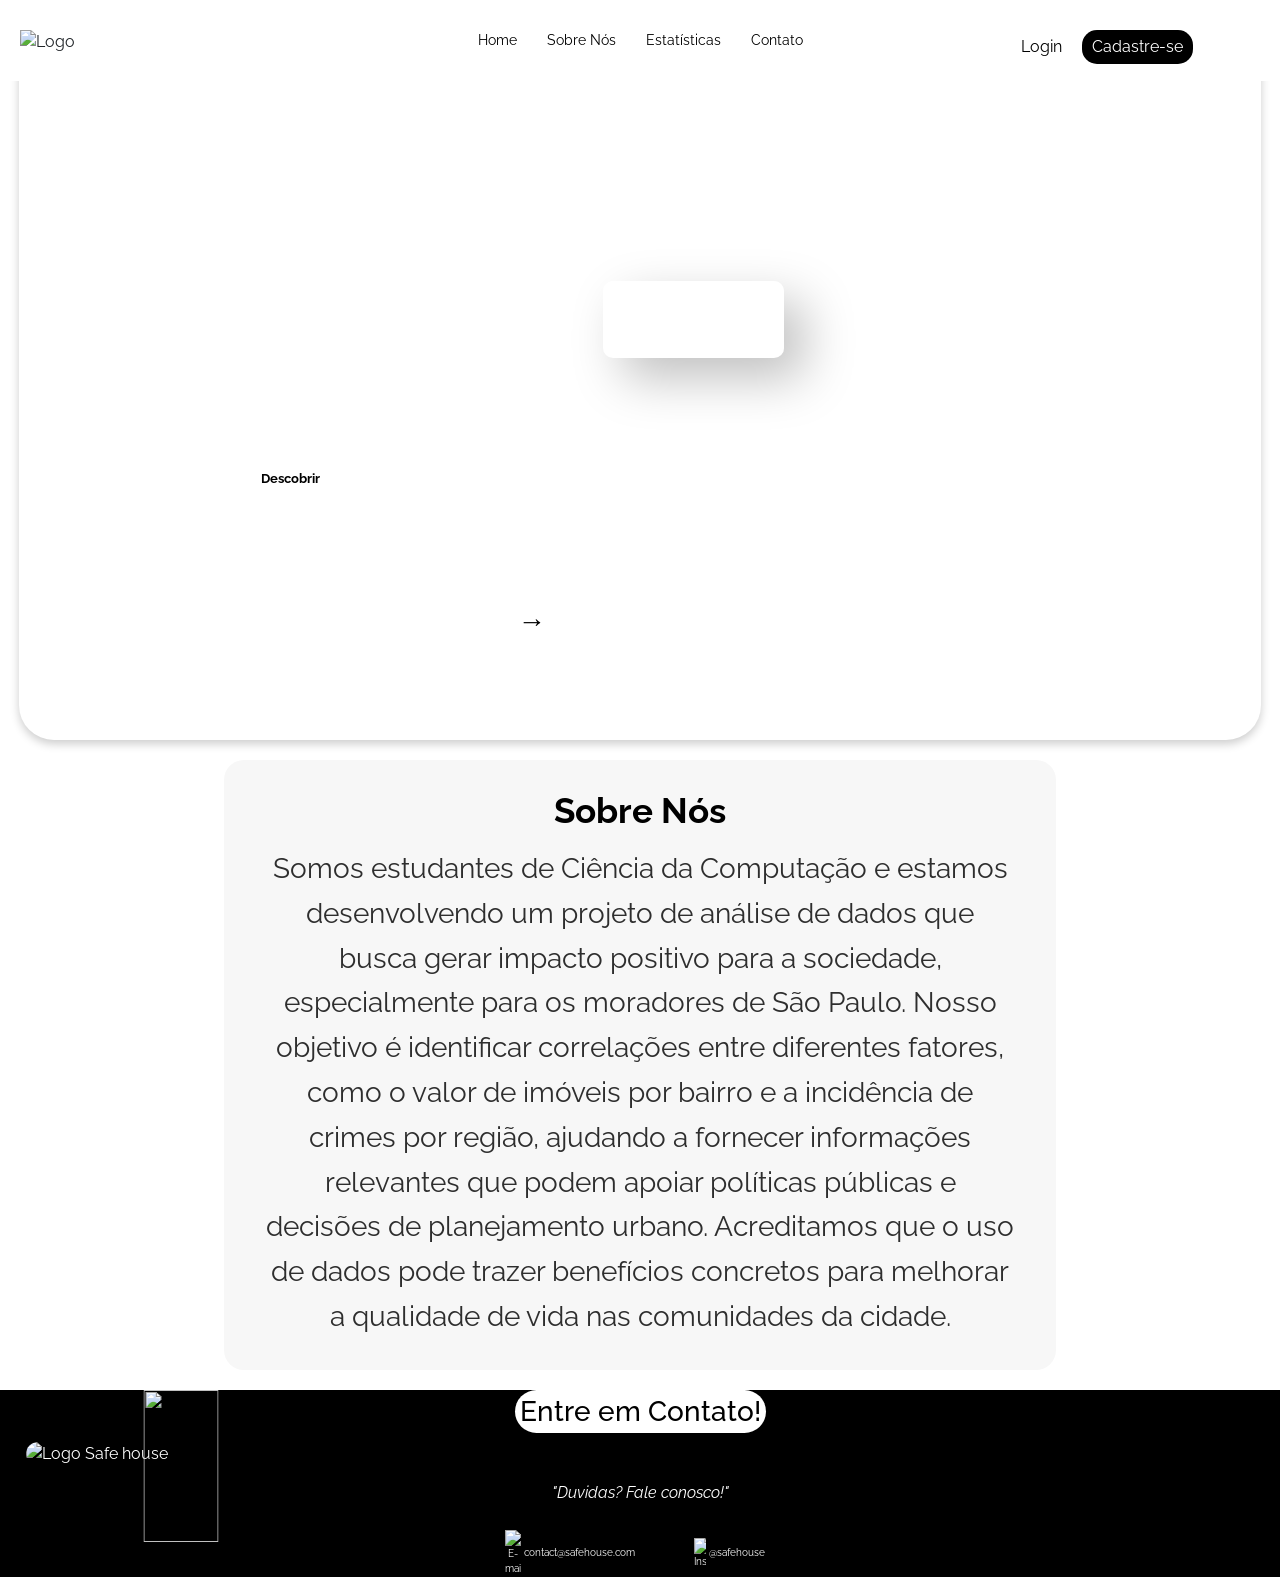
==== commit a9e9ea56: "responsividade" ====
--- a/index.html
+++ b/index.html
@@ -42,35 +42,9 @@
         <div id="bairros-htmls"></div>
     </div>
 
-    
     <!-- Erros -->
-    <div class="modal fade" id="modalErro" tabindex="-1" role="dialog" aria-labelledby="modalErroLabel" aria-hidden="true">
-        <div class="modal-dialog" role="document">
-            <div class="modal-content">
-                <div class="modal-header">
-                    <h5 class="modal-title" id="modalErroLabel">Erro</h5>
-                    <button type="button" class="close" data-dismiss="modal" aria-label="Close" onclick="fecharModalErro()">
-                        <span aria-hidden="true">&times;</span>
-                    </button>
-                </div>
-                <div class="modal-body">
-                    <div class="erros" id="pesquisaMsg" style="display: none;">
-                        <img src="https://encrypted-tbn0.gstatic.com/images?q=tbn:ANd9GcRvccsbLPGv2t6ZlDHmr3nyUGVLytzZ_iGKIw&s" alt="Ícone de erro" class="ft-erro">
-                        <p>Selecione um ano e digite um bairro.</p>
-                        <button class="fechar" onclick="fecharMensagem('pesquisaMsg')">Ok</button>
-                    </div>
-    
-                    <div class="erros" id="loginMsg" style="display: none;">
-                        <img src="https://encrypted-tbn0.gstatic.com/images?q=tbn:ANd9GcRvccsbLPGv2t6ZlDHmr3nyUGVLytzZ_iGKIw&s" alt="Ícone de erro" class="ft-erro">
-                        <p>Você precisa estar logado para exportar o mapa.</p>
-                        <div class="button-group">
-                            <button class="login-dir" onclick="irParaLogin()">Fazer Login</button>
-                            <button class="fechar" onclick="fecharMensagem('loginMsg')">Fechar</button>
-                        </div>
-                    </div>
-                </div>
-            </div>
-        </div>
+        <div id="pesquisaMsg" style="display: none; color: black;">Selecione um ano e digite um bairro.</div>
+        <div id="loginMsg" style="display: none; color: black;">Você precisa estar logado para exportar o mapa.</div>
     </div>
 
     <!-- Brarra de nav -->
@@ -99,12 +73,13 @@
             <h3>Entre em Contato!</h3>
             <img src="https://i.postimg.cc/Hnxn3wZD/linha-divisora-CERTA.png" class="linha-divisora">
             <img src="https://i.postimg.cc/VshZBmnZ/Logo-da-Gio-em-png.png" alt="Logo Safe house" class="logo-footer">
-            <p class="frasezinha">"Conecte-se com quem quer transformar o mundo. Fale com a gente!"</p>
+            <p class="frasezinha">"Duvidas? Fale conosco!"</p>
             <div class="info-contato">
                 <div class="email-contato">
                     <img src="https://i.postimg.cc/vBvX5sj2/logo-email-sem-fund.png" alt="E-mail" class="icon-email">
-                    <p>contact@safehouse.com</p>
+                    <span style="color: white;">contact@safehouse.com</span>
                 </div>
+                
                 <div class="instagram-contato">
                     <a href="https://instagram.com/aati.unisantos?igshid=MzRlODBiNWFlZA==" target="_blank">
                         <img src="https://i.postimg.cc/zXxSJpZW/instagram-new-1.png" alt="Instagram" class="logo-instagram">
--- a/style.css
+++ b/style.css
@@ -159,7 +159,7 @@
     box-shadow: 0 4px 20px rgba(0, 0, 0, 0.4);
 }
 
-#pesquisa-container input[type="text"] {
+#pesquisa-container input[type="search"] {
     border: none;
     border-radius: 20px;
     padding: 10px 20px;
@@ -169,7 +169,7 @@
     transition: all 0.3s ease;
 }
 
-#pesquisa-container input[type="text"]:focus {
+#pesquisa-container input[type="search"]:focus {
     outline: none;
     box-shadow: 0 4px 20px rgba(0, 0, 0, 0.4);
 }
@@ -188,60 +188,6 @@
 .botao-pesquisar:hover {
     background-color: rgba(0, 0, 0, 0.1);
     color: #FFFFFF;
-}
-
-.modal-overlay {
-    position: fixed;
-    top: 0;
-    left: 0;
-    width: 100vw;
-    height: 100vh;
-    background: rgba(0, 0, 0, 0.5); 
-    backdrop-filter: blur(8px);
-    display: flex;
-    justify-content: center;
-    align-items: center;
-    z-index: 1050;
-}
-
-.modal {
-    background-color: white;
-    padding: 20px;
-    border-radius: 10px;
-    box-shadow: 0px 10px 20px rgba(0, 0, 0, 0.2);
-    max-width: 400px;
-    width: 90%;
-    text-align: center;
-}
-
-.erros {
-    background-color: #E63946; 
-    border-radius: 20px;
-    color: #FFFFFF;
-    text-align: center; 
-    padding: 40px 20px; 
-    width: 250px; 
-    margin: 20px auto; 
-    box-shadow: 0px 10px 20px rgba(0, 0, 0, 0.15);
-    position: relative; 
-}
-
-.ft-erro {
-    width: 48px; 
-    height: 48px; 
-    margin-bottom: 10px; 
-}
-
-.erros p {
-    font-size: 18px; 
-    font-weight: bold; 
-    margin: 0; 
-}
-
-.button-group {
-    display: flex;
-    justify-content: space-between; 
-    margin-top: 20px; 
 }
 
 .fechar, .login-dir {
@@ -358,10 +304,11 @@
 .contato-footer {
     position: relative;
     background-color: #000;
-    padding: 20px;
+    padding: 1px;
     color: #fff;
     text-align: center;
-    height: 160px;
+   /* height: 180px;  */
+    height: auto;
     overflow: hidden;
 }
 
@@ -369,9 +316,9 @@
     color: #000;
     background-color: #fff;
     font-size: 28px;
-    margin-top: 8px;
+    margin-top: -1px;
     border-radius: 23px;
-    padding: 10px;
+    padding: 5px;
     display: inline-block;
 }
 
@@ -382,16 +329,16 @@
     bottom: 0;
     transform: translateX(-50%);
     width: 75px;
-    height: 100%;
+    height: 90%;
 }
 
 .info-contato {
     display: flex;
     justify-content: center;
-    gap: 40px;
+    gap: 20px;
     align-items: center;
     font-size: 10px;
-    margin-top: -80px;
+    margin-top: 2px;
 }
 
 .frasezinha {
@@ -401,8 +348,143 @@
     margin: 15px 0 25px;
 }
 
-.email-contato,
-.instagram-contato {
+.logo-footer {
+    border-radius: 20px;
+    width: 6%;
+    margin-right: 85%;
+    top: 10px;
+}
+
+.icon-email,
+.logo-instagram {
     color: #FFFFFF;
     text-decoration: none;
-}
+    width: 10%;
+    height: auto;
+    display: inline-block;
+}
+
+/* Responsividade */
+
+/* Celulares pequenos: 0-480px */
+@media (max-width: 480px) {
+    .banner {
+        height: 50vh;
+    }
+    .banner h1 {
+        font-size: 24px;
+    }
+    .banner p {
+        font-size: 16px;
+        margin-right: 20px;
+    }
+    .navigation-bar {
+        flex-direction: column;
+        align-items: center;
+        padding: 10px;
+    }
+    .navigation-bar .nav-item {
+        font-size: 10px;
+        margin: 5px 0;
+    }
+    .setinhas-container {
+        padding-right: 0;
+        gap: 5px;
+    }
+    button.Descobrir {
+        font-size: 6pt;
+        padding: 5px 15px;
+        margin-right: 0;
+    }
+    .sobre-nos-container {
+        padding: 20px;
+        max-width: 90%;
+    }
+    .contato-footer {
+        padding: 15px;
+    }
+    .frasezinha {
+        font-size: 0.9rem;
+    }
+}
+
+/* Celulares maiores e tablets: 481-768px */
+@media (min-width: 481px) and (max-width: 768px) {
+    .banner {
+        width: 100%;
+        height: 70vh;
+    }
+    .banner h1 {
+        font-size: 32px;
+    }
+    .banner p {
+        font-size: 20px;
+        margin-right: 50px;
+    }
+    button.Descobrir {
+        font-size: 7pt;
+        padding: 8px 20px;
+        margin-right: 50px;
+    }
+    .navigation-bar .nav-item {
+        font-size: 12px;
+        margin: 0 10px;
+    }
+    .logo {
+        left: 15px;
+    }
+}
+
+/* Laptops e desktops menores: 769-1279px */
+@media (min-width: 769px) and (max-width: 1279px) {
+    .banner h1 {
+        font-size: 48px;
+    }
+    .banner p {
+        font-size: 24px;
+    }
+    .setinhas-container {
+        padding-right: 600px;
+    }
+    button.Descobrir {
+        font-size: 8pt;
+        padding: 10px 30px;
+        margin-right: 600px;
+    }
+    .navigation-bar {
+        padding: 20px;
+    }
+}
+
+/* Desktops maiores: 1280px e acima */
+@media (min-width: 1280px) {
+    .banner {
+        height: 80vh;
+    }
+    .banner h1 {
+        font-size: 56px; 
+    }
+    .banner p {
+        font-size: 28px;
+        margin-right: 100px; 
+    }
+    .setinhas-container {
+        padding-right: 700px;
+        gap: 20px;
+    }
+    button.Descobrir {
+        font-size: 10pt;
+        padding: 12px 35px;
+        margin-right: 700px; 
+    }
+    .navigation-bar {
+        padding: 30px; 
+    }
+    .navigation-bar .nav-item {
+        font-size: 14px; 
+        margin: 0 15px;
+    }
+    .logo {
+        left: 20px; 
+    }
+}
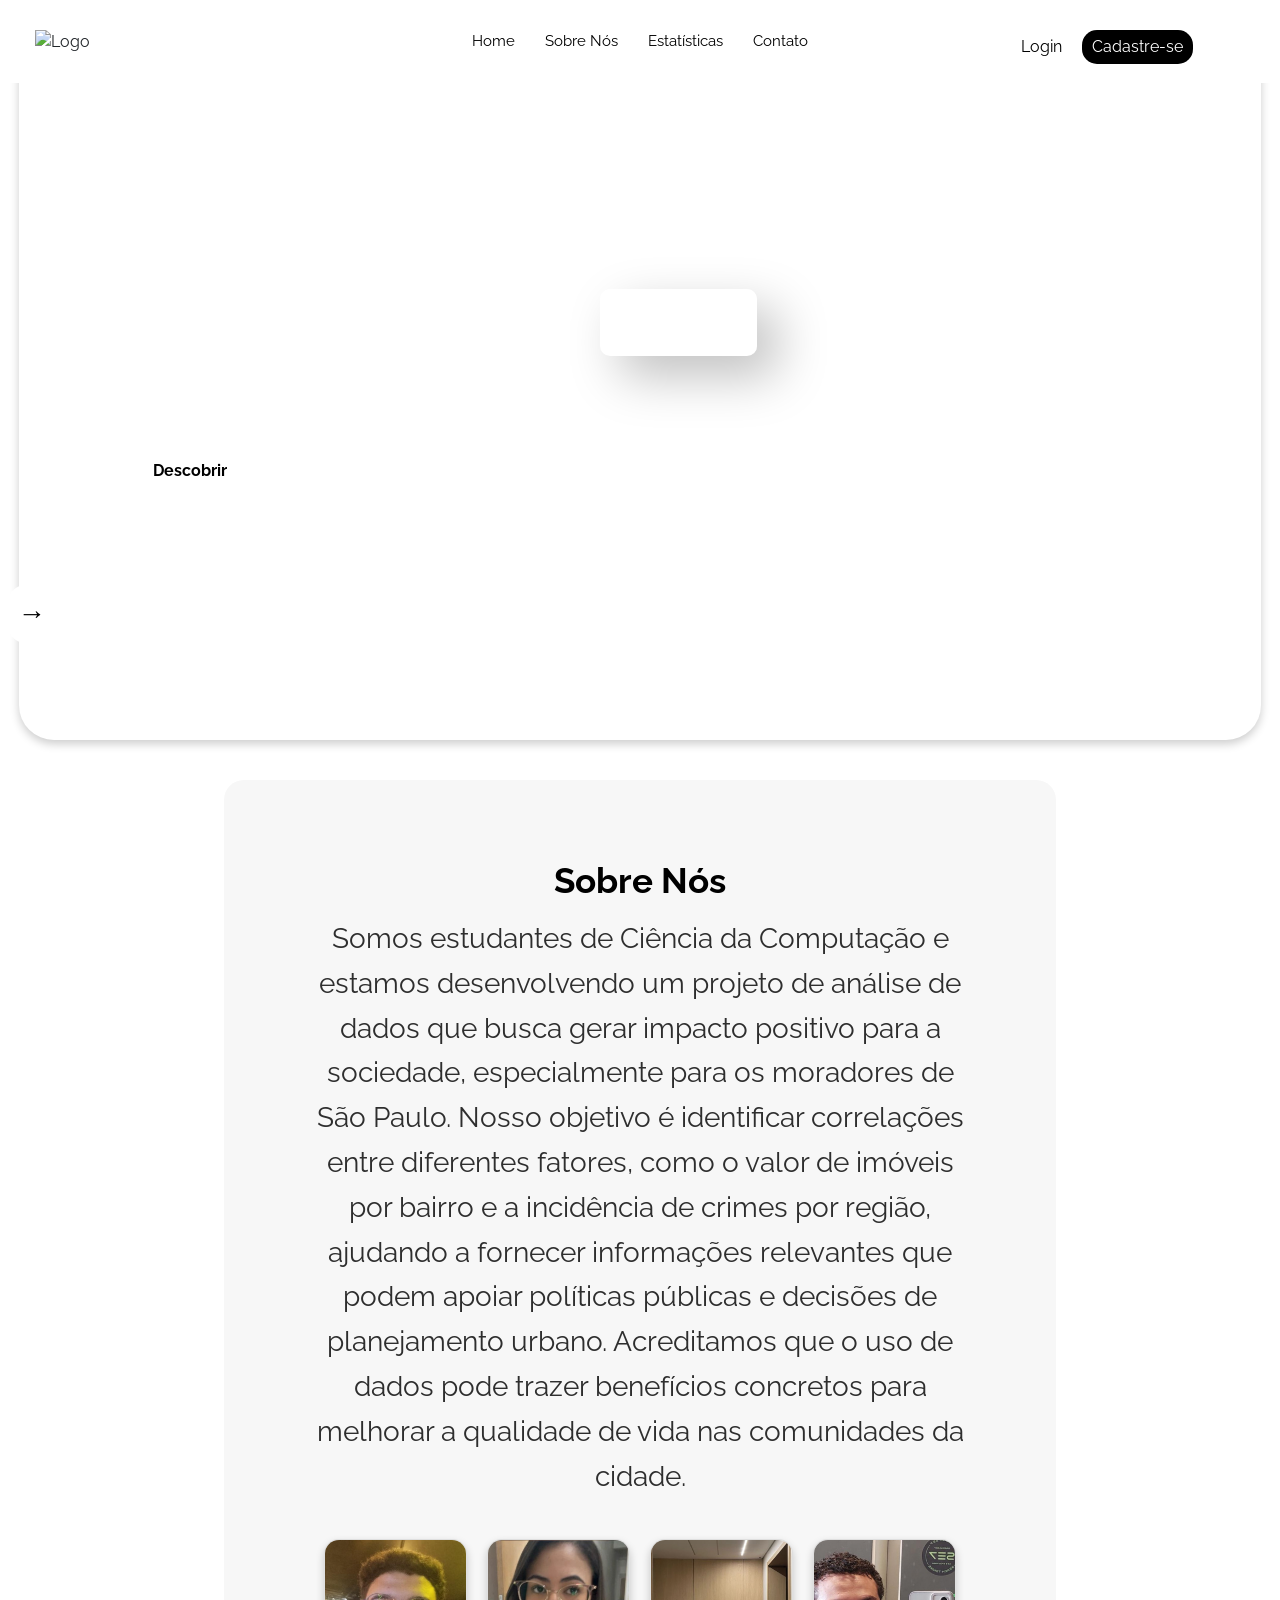
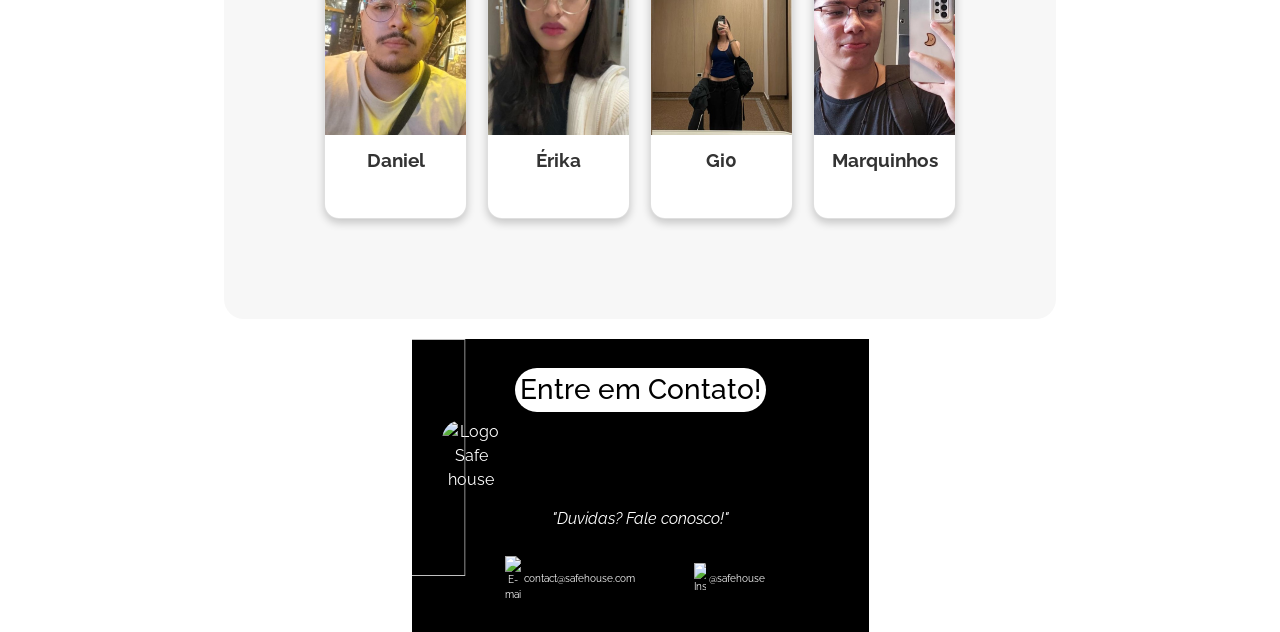
==== commit 48346b25: "galeria" ====
--- a/index.html
+++ b/index.html
@@ -63,8 +63,31 @@
 
     <!-- Sobre Nós -->
     <div class="sobre-nos-container" id="sobre-nos">
+        <section class="sobre-nos-texto">
         <h2>Sobre Nós</h2>
         <p>Somos estudantes de Ciência da Computação e estamos desenvolvendo um projeto de análise de dados que busca gerar impacto positivo para a sociedade, especialmente para os moradores de São Paulo. Nosso objetivo é identificar correlações entre diferentes fatores, como o valor de imóveis por bairro e a incidência de crimes por região, ajudando a fornecer informações relevantes que podem apoiar políticas públicas e decisões de planejamento urbano. Acreditamos que o uso de dados pode trazer benefícios concretos para melhorar a qualidade de vida nas comunidades da cidade.</p>
+    </section>
+
+    <div class="galeria">
+        <div class="card">
+          <img src="./imgs/daniel.jpg" alt="Daniel">
+          <p>Daniel</p>
+        </div>
+        <div class="card">
+          <img src="./imgs/erika.jpg" alt="Erika">
+          <p>Érika</p>
+        </div>
+        <div class="card">
+          <img src="./imgs/gio.jpg" alt="Gio">
+          <p>Gi0</p>
+        </div>
+        <div class="card">
+          <img src="./imgs/marquinhos.jpg" alt="Marquinhos">
+          <p>Marquinhos</p>
+        </div>
+      </div>
+    </div>
+
     </div>
 
     <footer>
--- a/style.css
+++ b/style.css
@@ -9,6 +9,10 @@
     margin: 0;
     padding: 0;
     box-sizing: border-box;
+    display: flex;
+    justify-content: center;
+    align-items: center;
+    flex-wrap: wrap;
 }
 
 .banner {
@@ -281,22 +285,79 @@
     color: #333;
     text-align: center;
     line-height: 1.6;
-}
-
-.sobre-nos-container p {
+  }
+  
+  .sobre-nos-container p {
     text-align: center;
     margin: 0 auto;
     line-height: 1.6;
     color: #2e2e2e;
     font-size: 28px;
-}
-
-.sobre-nos-container h2 {
+  }
+  
+  .sobre-nos-container h2 {
     font-weight: 700;
     color: #000;
     margin-bottom: 15px;
     font-size: 35px;
-}
+  }
+  
+  *,
+  *::before,
+  *::after {
+    margin: 0;
+    padding: 0;
+    box-sizing: border-box;
+  }
+  
+
+  
+  /* Galeria de Cards */
+  .galeria {
+    display: flex; 
+    align-items: stretch;
+    justify-content: space-between; 
+    gap: 1.25rem; 
+    flex-wrap: wrap; 
+    max-width: 100%; 
+    padding: 20px;
+    margin-top: 20px;
+  }
+  
+  .card {
+    flex: 1 1 22%;  
+    max-width: 250px; 
+    height: 280px; 
+    transition: all 400ms;
+    cursor: pointer;
+    border-radius: 15px;
+    overflow: hidden;
+    box-shadow: 0 4px 8px rgba(0, 0, 0, 0.2);
+    text-align: center;
+  }
+  
+  .card > img {
+    display: block;
+    width: 100%;
+    height: 70%; 
+    object-fit: cover;
+  }
+  
+  .card p {
+    font-size: 1.2rem;
+    font-weight: bold;
+    color: #333;
+    margin-top: 10px;
+  }
+  
+  .galeria:hover .card:not(:hover) {
+    filter: grayscale(75%);
+  }
+  
+  .card:hover {
+    flex-grow: 2;
+    transform: scale(1.1);
+  }  
 
 /* Rodapé */
 
@@ -372,87 +433,117 @@
         height: 50vh;
     }
     .banner h1 {
-        font-size: 24px;
+        font-size: 1.5rem;
     }
     .banner p {
-        font-size: 16px;
-        margin-right: 20px;
+        font-size: 1rem;
+        margin: 0.625rem;
+    }
+    button.Descobrir {
+        font-size: 0.75rem;
+        padding: 0.5rem 1rem;
+    }
+    .setinhas-container {
+        gap: 0.3125rem;
     }
     .navigation-bar {
         flex-direction: column;
         align-items: center;
-        padding: 10px;
+        padding: 0.625rem;
     }
     .navigation-bar .nav-item {
-        font-size: 10px;
-        margin: 5px 0;
-    }
-    .setinhas-container {
-        padding-right: 0;
-        gap: 5px;
-    }
-    button.Descobrir {
-        font-size: 6pt;
-        padding: 5px 15px;
-        margin-right: 0;
+        font-size: 0.75rem;
+        margin: 0.3125rem 0;
+    }
+    .login-cadastrase-container {
+        flex-direction: column;
+        align-items: right;
+        gap: 0.3125rem;
+    }
+    .botao-login,
+    .botao-cadastrar-se {
+        font-size: 0.75rem;
+        padding: 0.3125rem 0.625rem;
     }
     .sobre-nos-container {
-        padding: 20px;
-        max-width: 90%;
+        padding: 1.25rem;
+    }
+    .sobre-nos-container h2 {
+        font-size: 1.75rem;
+    }
+    .sobre-nos-container p {
+        font-size: 0.875rem;
     }
     .contato-footer {
-        padding: 15px;
-    }
-    .frasezinha {
-        font-size: 0.9rem;
+        padding: 0.9375rem;
+    }
+    .contato-footer h3 {
+        font-size: 1.125rem;
     }
 }
 
 /* Celulares maiores e tablets: 481-768px */
 @media (min-width: 481px) and (max-width: 768px) {
     .banner {
-        width: 100%;
-        height: 70vh;
+        height: 60vh;
     }
     .banner h1 {
-        font-size: 32px;
+        font-size: 2rem;
     }
     .banner p {
-        font-size: 20px;
-        margin-right: 50px;
+        font-size: 1.125rem;
+        margin: 0.9375rem;
     }
     button.Descobrir {
-        font-size: 7pt;
-        padding: 8px 20px;
-        margin-right: 50px;
+        font-size: 0.875rem;
+        padding: 0.5rem 1.125rem;
     }
     .navigation-bar .nav-item {
-        font-size: 12px;
-        margin: 0 10px;
-    }
-    .logo {
-        left: 15px;
+        font-size: 0.875rem;
+        margin: 0 0.625rem;
+    }
+    .login-cadastrase-container {
+        gap: 0.5rem;
+    }
+    .sobre-nos-container {
+        padding: 2.5rem 3.75rem;
+    }
+    .sobre-nos-container h2 {
+        font-size: 2rem;
+    }
+    .sobre-nos-container p {
+        font-size: 1rem;
+    }
+    .contato-footer {
+        padding: 1.25rem;
     }
 }
 
 /* Laptops e desktops menores: 769-1279px */
 @media (min-width: 769px) and (max-width: 1279px) {
     .banner h1 {
-        font-size: 48px;
+        font-size: 2.5rem;
     }
     .banner p {
-        font-size: 24px;
-    }
-    .setinhas-container {
-        padding-right: 600px;
-    }
-    button.Descobrir {
-        font-size: 8pt;
-        padding: 10px 30px;
-        margin-right: 600px;
+        font-size: 1.375rem;
     }
     .navigation-bar {
-        padding: 20px;
+        padding: 1.25rem;
+    }
+    .navigation-bar .nav-item {
+        font-size: 1rem;
+    }
+    .sobre-nos-container {
+        padding: 3.75rem;
+    }
+    .sobre-nos-container h2 {
+        font-size: 2.25rem;
+    }
+    .sobre-nos-container p {
+        font-size: 1.125rem;
+    }
+    .contato-footer {
+        padding: 1.5625rem;
     }
 }
 
@@ -462,29 +553,22 @@
         height: 80vh;
     }
     .banner h1 {
-        font-size: 56px; 
+        font-size: 3rem;
     }
     .banner p {
-        font-size: 28px;
-        margin-right: 100px; 
+        font-size: 1.5rem;
+    }
+    button.Descobrir {
+        font-size: 1rem;
+        padding: 0.625rem 1.25rem;
     }
     .setinhas-container {
-        padding-right: 700px;
-        gap: 20px;
-    }
-    button.Descobrir {
-        font-size: 10pt;
-        padding: 12px 35px;
-        margin-right: 700px; 
-    }
-    .navigation-bar {
-        padding: 30px; 
-    }
-    .navigation-bar .nav-item {
-        font-size: 14px; 
-        margin: 0 15px;
-    }
-    .logo {
-        left: 20px; 
+        gap: 0.625rem;
+    }
+    .sobre-nos-container {
+        padding: 5rem;
+    }
+    .contato-footer {
+        padding: 1.875rem;
     }
 }
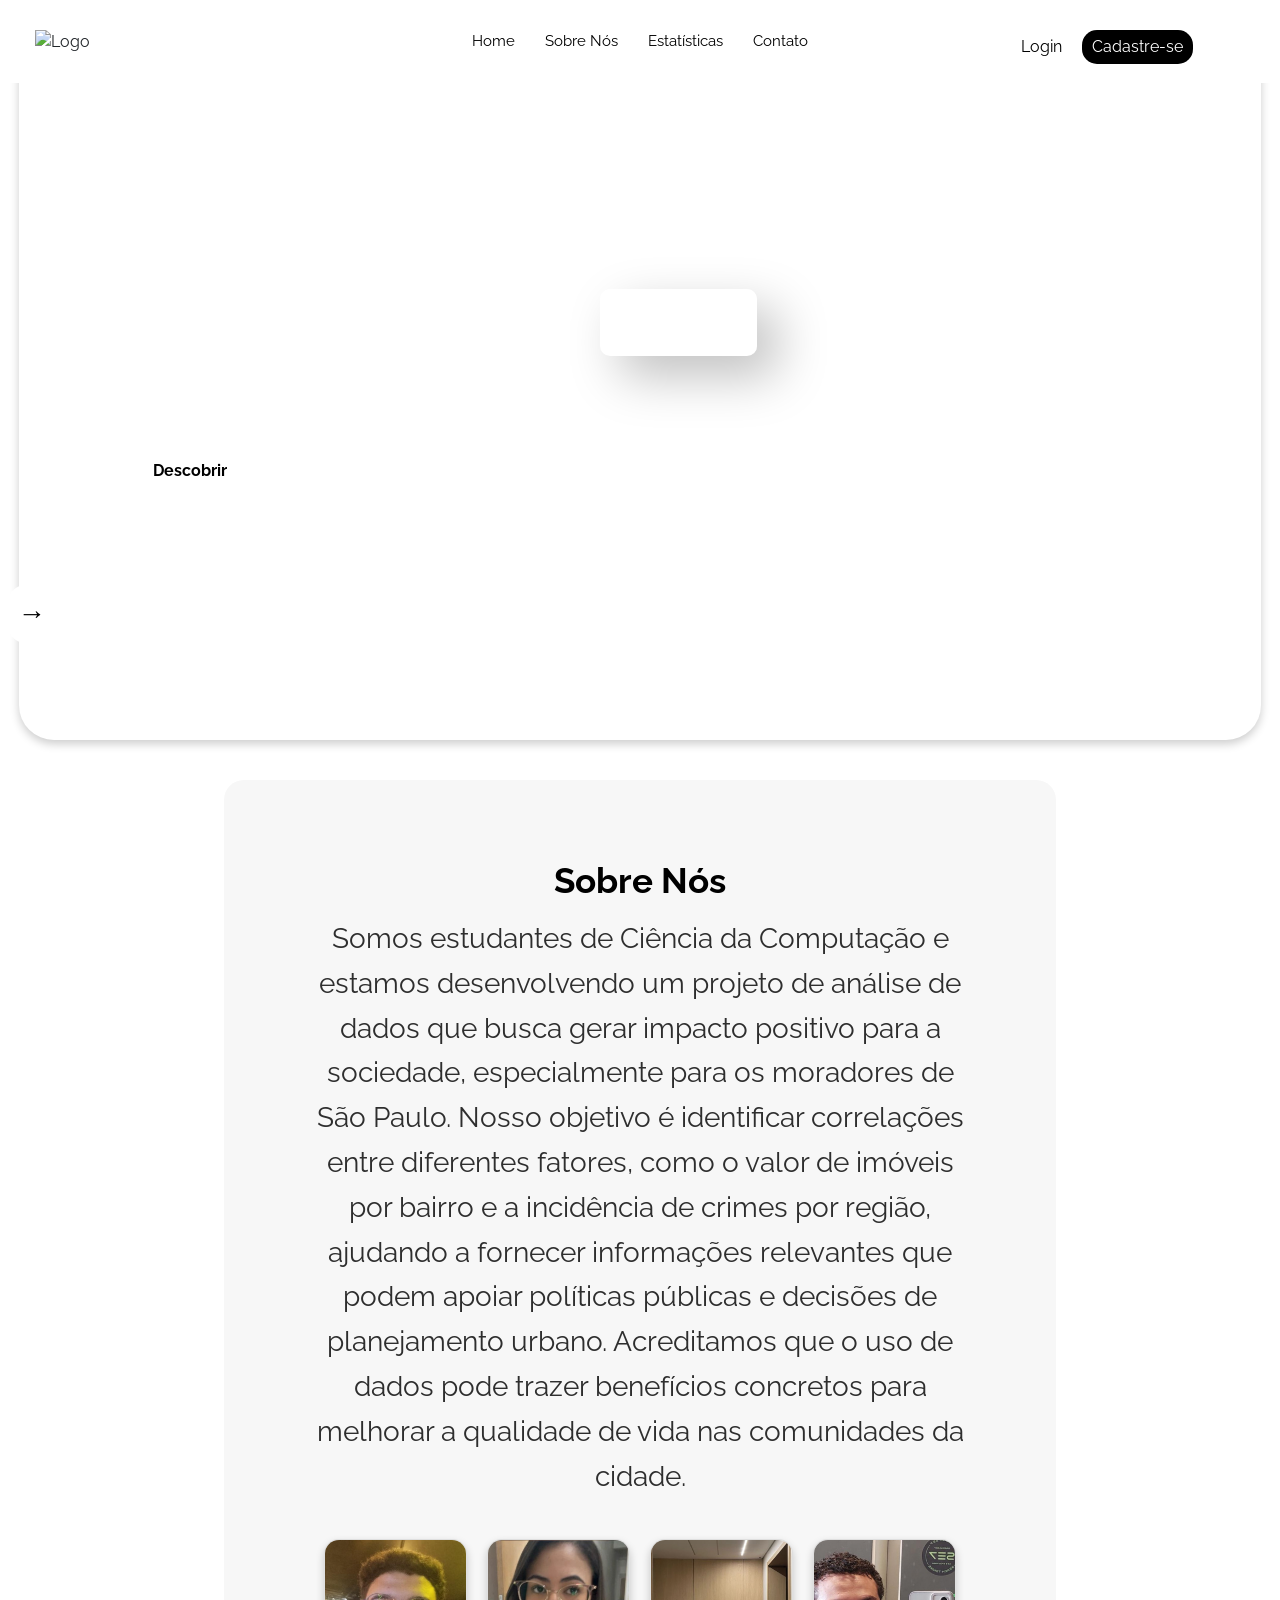
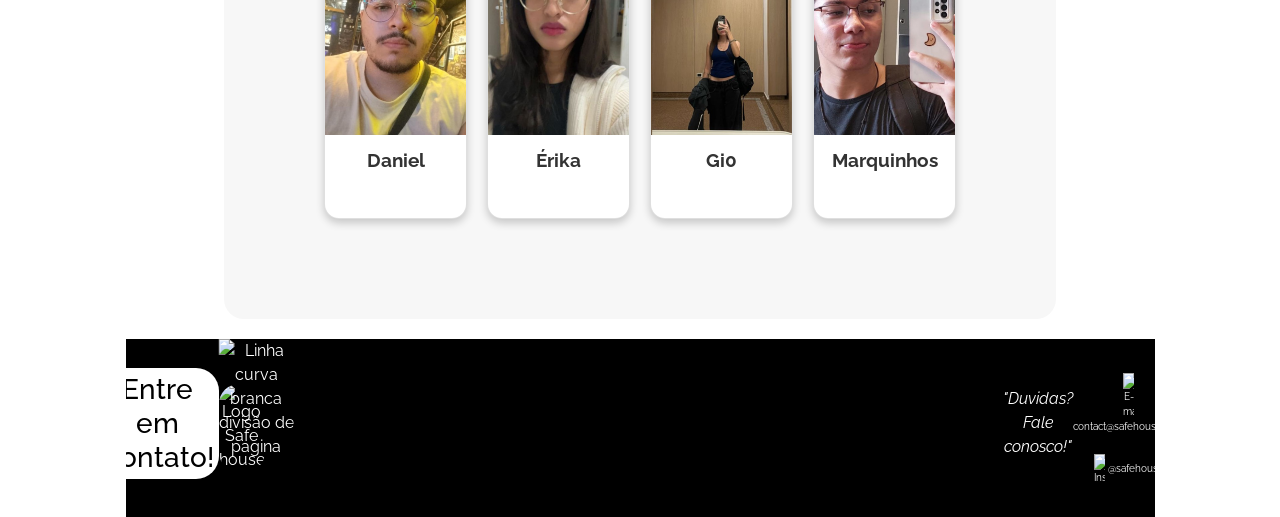
==== commit e96ed884: "ultimos toques" ====
--- a/index.html
+++ b/index.html
@@ -3,9 +3,10 @@
 <head>
     <meta charset="UTF-8">
     <meta name="viewport" content="width=device-width, initial-scale=1.0">
-    <title>Imitando o figma</title>
+    <title>SAFEHOUSE</title>
     <link href="https://stackpath.bootstrapcdn.com/bootstrap/4.5.2/css/bootstrap.min.css" rel="stylesheet">
     <link rel="stylesheet" href="style.css">
+    <link rel="shortcut icon" type="imagex/png" href="imgs/icon.ico">
 </head>
 <body>
 
@@ -31,6 +32,7 @@
                 <option value="2021">2021</option>
                 <option value="2022">2022</option>
                 <option value="2023">2023</option>
+                <option value="2024">2024</option>
             </select>
 
             <input type="search" id="bairro" list="lista-bairros" placeholder="Digite ou selecione o bairro, SP">
@@ -52,7 +54,7 @@
         <img src="https://i.postimg.cc/VshZBmnZ/Logo-da-Gio-em-png.png" alt="Logo" class="logo">
         <a class="nav-item botao-home" href="#banner">Home</a>
         <a class="nav-item botao-sobrenos" href="#sobre-nos">Sobre Nós</a>
-        <a class="nav-item botao-estatistica" href="#estatisticas">Estatísticas</a>
+        <a class="nav-item botao-estatistica" href="barras_linhas_crime_imovel_bairros.html">Estatísticas</a>
         <a class="nav-item botao-contato" href="#contato">Contato</a>
         <!-- Login e Cadastrar-se -->
         <div class="login-cadastrase-container">
@@ -94,7 +96,7 @@
         <!-- Contato -->
         <section class="contato-footer" id="contato">
             <h3>Entre em Contato!</h3>
-            <img src="https://i.postimg.cc/Hnxn3wZD/linha-divisora-CERTA.png" class="linha-divisora">
+            <img src="https://i.postimg.cc/Hnxn3wZD/linha-divisora-CERTA.png" alt="Linha curva branca divisão de pagina" class="linha-divisora">
             <img src="https://i.postimg.cc/VshZBmnZ/Logo-da-Gio-em-png.png" alt="Logo Safe house" class="logo-footer">
             <p class="frasezinha">"Duvidas? Fale conosco!"</p>
             <div class="info-contato">
--- a/style.css
+++ b/style.css
@@ -363,14 +363,19 @@
 
 /* Contato */
 .contato-footer {
+    width: 100%;
     position: relative;
+    box-sizing: border-box;
     background-color: #000;
-    padding: 1px;
+    padding: 2rem;
     color: #fff;
     text-align: center;
-   /* height: 180px;  */
     height: auto;
     overflow: hidden;
+    display: flex;
+    flex-direction: row;
+    align-items: center;
+    justify-content: center;
 }
 
 .contato-footer h3 {
@@ -400,6 +405,7 @@
     align-items: center;
     font-size: 10px;
     margin-top: 2px;
+    flex-wrap: wrap;
 }
 
 .frasezinha {
@@ -430,7 +436,9 @@
 /* Celulares pequenos: 0-480px */
 @media (max-width: 480px) {
     .banner {
-        height: 50vh;
+        height: 40vh;
+        background-size: cover;
+        background-position: center center;
     }
     .banner h1 {
         font-size: 1.5rem;
@@ -464,6 +472,7 @@
     .botao-cadastrar-se {
         font-size: 0.75rem;
         padding: 0.3125rem 0.625rem;
+        align-items: right;
     }
     .sobre-nos-container {
         padding: 1.25rem;
@@ -473,6 +482,19 @@
     }
     .sobre-nos-container p {
         font-size: 0.875rem;
+    }
+    .galeria-container {
+        display: grid;
+        grid-template-columns: 1fr;
+        gap: 1rem; 
+        padding: 1rem;
+    }
+    .galeria-item {
+        width: 100%; 
+        transition: transform 0.3s ease;
+    }
+    .galeria-item:hover {
+        transform: scale(1.05);
     }
     .contato-footer {
         padding: 0.9375rem;
@@ -514,6 +536,19 @@
     .sobre-nos-container p {
         font-size: 1rem;
     }
+    .galeria-container {
+        display: grid;
+        grid-template-columns: 1fr 1fr;
+        gap: 1.5rem;
+        padding: 1.5rem;
+    }
+    .galeria-item {
+        width: 100%;
+        transition: transform 0.3s ease;
+    }
+    .galeria-item:hover {
+        transform: scale(1.05);
+    }
     .contato-footer {
         padding: 1.25rem;
     }
@@ -542,8 +577,21 @@
     .sobre-nos-container p {
         font-size: 1.125rem;
     }
+    .galeria-container {
+        display: grid;
+        grid-template-columns: 1fr 1fr 1fr; 
+        gap: 2rem;
+        padding: 2rem;
+    }
+    .galeria-item {
+        width: 100%;
+        transition: transform 0.3s ease;
+    }
+    .galeria-item:hover {
+        transform: scale(1.05);
+    }
     .contato-footer {
-        padding: 1.5625rem;
+        padding: 1.5625rem 5rem;
     }
 }
 
@@ -568,7 +616,20 @@
     .sobre-nos-container {
         padding: 5rem;
     }
+    .galeria-container {
+        display: grid;
+        grid-template-columns: 1fr 1fr 1fr 1fr; 
+        gap: 2.5rem;
+        padding: 2.5rem;
+    }
+    .galeria-item {
+        width: 100%;
+        transition: transform 0.3s ease;
+    }
+    .galeria-item:hover {
+        transform: scale(1.05);
+    }
     .contato-footer {
-        padding: 1.875rem;
+        padding: 1.875rem 5rem;
     }
 }
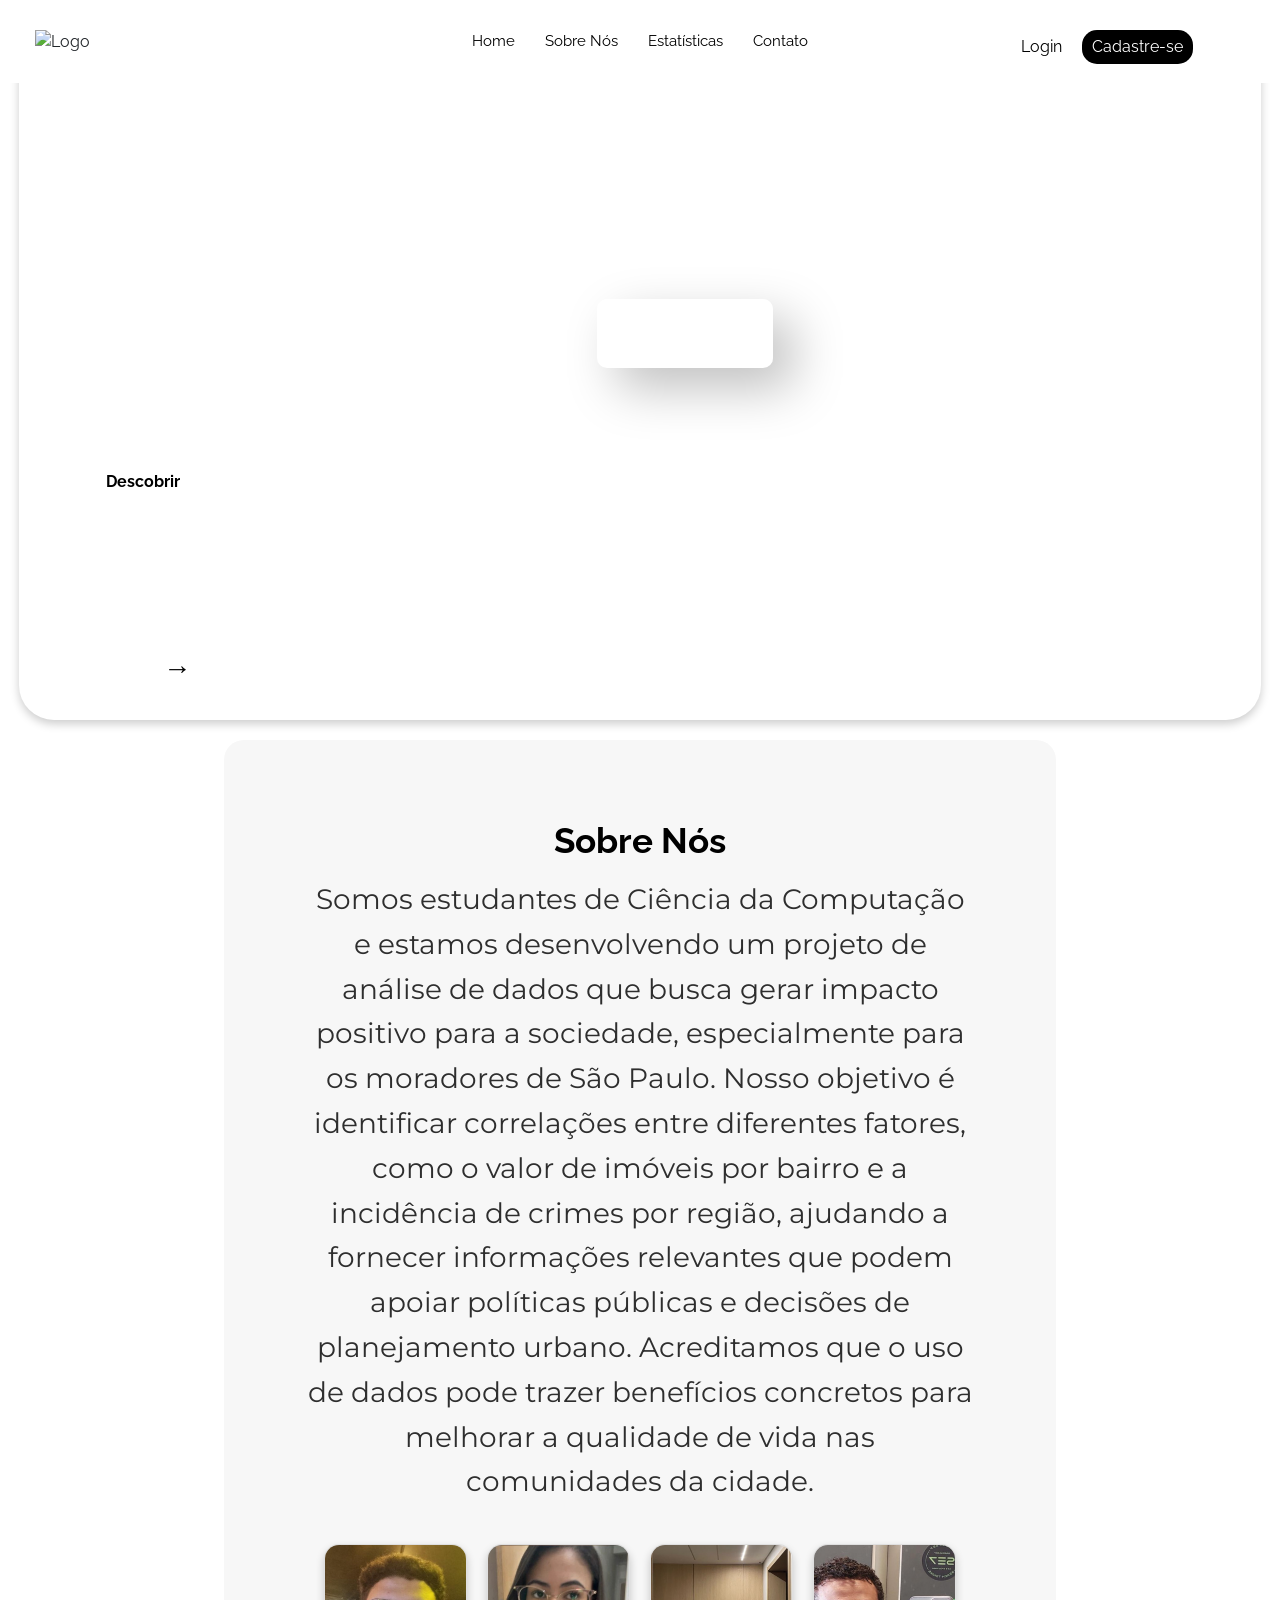
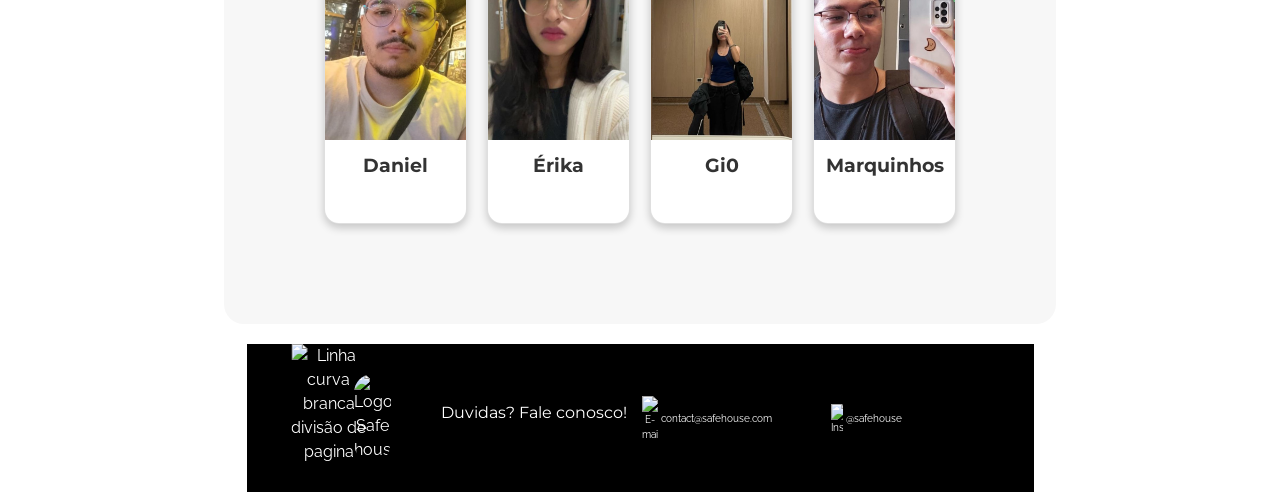
==== commit d974cb8e: "ajustes" ====
--- a/index.html
+++ b/index.html
@@ -1,128 +1,131 @@
-<!DOCTYPE html>
-<html lang="pt-br">
-<head>
-    <meta charset="UTF-8">
-    <meta name="viewport" content="width=device-width, initial-scale=1.0">
-    <title>SAFEHOUSE</title>
-    <link href="https://stackpath.bootstrapcdn.com/bootstrap/4.5.2/css/bootstrap.min.css" rel="stylesheet">
-    <link rel="stylesheet" href="style.css">
-    <link rel="shortcut icon" type="imagex/png" href="imgs/icon.ico">
-</head>
-<body>
-
-    <!-- Banner -->
-    <div class="banner" id="banner">
-        <h1>Descubra seu <span class="destaque">futuro</span> bairro</h1>
-        <p>Tenha certeza que é o lugar certo para você</p>
-        <button id="descobrir-btn" class="Descobrir">Descobrir</button>
-        <!-- setinhas -->
-        <div class="setinhas-container">
-            <button class="botao-setinha-esquerda">&#8592;</button> 
-            <button class="botao-setinha-direita">&#8594;</button> 
-        </div>
-    </div>
-
-    <!-- Pesquisa -->
-    <div id="pesquisa-container" class="hidden">
-        <div class="pesquisa-input-ano">
-            <select name="Ano" id="ano">
-                <option value="" disabled selected>Ano</option>
-                <option value="2019">2019</option>
-                <option value="2020">2020</option>
-                <option value="2021">2021</option>
-                <option value="2022">2022</option>
-                <option value="2023">2023</option>
-                <option value="2024">2024</option>
-            </select>
-
-            <input type="search" id="bairro" list="lista-bairros" placeholder="Digite ou selecione o bairro, SP">
-            <datalist id="lista-bairros"></datalist>
-        </div>
-
-        <button class="botao-pesquisar">Pesquisar</button>
-
-        <div id="bairros-htmls"></div>
-    </div>
-
-    <!-- Erros -->
-        <div id="pesquisaMsg" style="display: none; color: black;">Selecione um ano e digite um bairro.</div>
-        <div id="loginMsg" style="display: none; color: black;">Você precisa estar logado para exportar o mapa.</div>
-    </div>
-
-    <!-- Brarra de nav -->
-    <div class="navigation-bar">
-        <img src="https://i.postimg.cc/VshZBmnZ/Logo-da-Gio-em-png.png" alt="Logo" class="logo">
-        <a class="nav-item botao-home" href="#banner">Home</a>
-        <a class="nav-item botao-sobrenos" href="#sobre-nos">Sobre Nós</a>
-        <a class="nav-item botao-estatistica" href="barras_linhas_crime_imovel_bairros.html">Estatísticas</a>
-        <a class="nav-item botao-contato" href="#contato">Contato</a>
-        <!-- Login e Cadastrar-se -->
-        <div class="login-cadastrase-container">
-            <a class="botao-login" href="login.html">Login</a>
-            <a class="botao-cadastrar-se" href="cadastrar.html">Cadastre-se</a>
-        </div>
-    </div>
-
-    <!-- Sobre Nós -->
-    <div class="sobre-nos-container" id="sobre-nos">
-        <section class="sobre-nos-texto">
-        <h2>Sobre Nós</h2>
-        <p>Somos estudantes de Ciência da Computação e estamos desenvolvendo um projeto de análise de dados que busca gerar impacto positivo para a sociedade, especialmente para os moradores de São Paulo. Nosso objetivo é identificar correlações entre diferentes fatores, como o valor de imóveis por bairro e a incidência de crimes por região, ajudando a fornecer informações relevantes que podem apoiar políticas públicas e decisões de planejamento urbano. Acreditamos que o uso de dados pode trazer benefícios concretos para melhorar a qualidade de vida nas comunidades da cidade.</p>
-    </section>
-
-    <div class="galeria">
-        <div class="card">
-          <img src="./imgs/daniel.jpg" alt="Daniel">
-          <p>Daniel</p>
-        </div>
-        <div class="card">
-          <img src="./imgs/erika.jpg" alt="Erika">
-          <p>Érika</p>
-        </div>
-        <div class="card">
-          <img src="./imgs/gio.jpg" alt="Gio">
-          <p>Gi0</p>
-        </div>
-        <div class="card">
-          <img src="./imgs/marquinhos.jpg" alt="Marquinhos">
-          <p>Marquinhos</p>
-        </div>
-      </div>
-    </div>
-
-    </div>
-
-    <footer>
-        <!-- Contato -->
-        <section class="contato-footer" id="contato">
-            <h3>Entre em Contato!</h3>
-            <img src="https://i.postimg.cc/Hnxn3wZD/linha-divisora-CERTA.png" alt="Linha curva branca divisão de pagina" class="linha-divisora">
-            <img src="https://i.postimg.cc/VshZBmnZ/Logo-da-Gio-em-png.png" alt="Logo Safe house" class="logo-footer">
-            <p class="frasezinha">"Duvidas? Fale conosco!"</p>
-            <div class="info-contato">
-                <div class="email-contato">
-                    <img src="https://i.postimg.cc/vBvX5sj2/logo-email-sem-fund.png" alt="E-mail" class="icon-email">
-                    <span style="color: white;">contact@safehouse.com</span>
-                </div>
-                
-                <div class="instagram-contato">
-                    <a href="https://instagram.com/aati.unisantos?igshid=MzRlODBiNWFlZA==" target="_blank">
-                        <img src="https://i.postimg.cc/zXxSJpZW/instagram-new-1.png" alt="Instagram" class="logo-instagram">
-                        <span style="color: white;">@safehouse</span>
-                    </a>
-                </div>
-            </div>
-        </section>
-
-        <!-- Bootstrap -->
-        <script src="https://code.jquery.com/jquery-3.3.1.slim.min.js" integrity="sha384-q8i/X+965DzO0rT7abK41JStQIAqVgRVzpbzo5smXKp4YfRvH+8abtTE1Pi6jizo" crossorigin="anonymous"></script>
-        <script src="https://cdnjs.cloudflare.com/ajax/libs/popper.js/1.14.3/umd/popper.min.js" integrity="sha384-ZMP7rVo3mIykV+2+9J3UJ46jBk0WLaUAdn689aCwoqbBJiSnjAK/l8WvCWPIPm49" crossorigin="anonymous"></script>
-        <script src="https://stackpath.bootstrapcdn.com/bootstrap/4.1.3/js/bootstrap.min.js" integrity="sha384-ChfqqxuZUCnJSK3+MXmPNIyE6ZbWh2IMqE241rYiqJxyMiZ6OW/JmZQ5stwEULTy" crossorigin="anonymous"></script>
-    
-        <!-- Biblioteca de links -->
-        <script src="https://cdnjs.cloudflare.com/ajax/libs/html2canvas/0.4.1/html2canvas.min.js"></script>
-
-        <script src="script.js"></script>
-    </footer>
-</body>
-</html>
+<!DOCTYPE html>
+<html lang="pt-br">
+<head>
+    <meta charset="UTF-8">
+    <meta name="viewport" content="width=device-width, initial-scale=1.0">
+    <title>SAFEHOUSE</title>
+    <link href="https://stackpath.bootstrapcdn.com/bootstrap/4.5.2/css/bootstrap.min.css" rel="stylesheet">
+    <link rel="stylesheet" href="style.css">
+    <link rel="shortcut icon" type="imagex/png" href="imgs/icon.ico">
+
+    <link rel="preconnect" href="https://fonts.googleapis.com">
+    <link rel="preconnect" href="https://fonts.gstatic.com" crossorigin>
+    <link href="https://fonts.googleapis.com/css2?family=Montserrat:ital,wght@0,100..900;1,100..900&display=swap" rel="stylesheet">
+</head>
+<body>
+ 
+    <!-- Banner -->
+    <div class="banner" id="banner">
+        <h1 id="descubra">Descubra seu <span class="destaque">futuro</span> bairro</h1>
+        <p>Tenha certeza que é o lugar certo para você</p>
+        <button id="descobrir-btn" class="Descobrir">Descobrir</button>
+        <!-- setinhas -->
+        <div class="setinhas-container">
+            <button class="botao-setinha-esquerda">&#8592;</button> 
+            <button class="botao-setinha-direita">&#8594;</button> 
+        </div>
+    </div>
+
+    <!-- Pesquisa -->
+    <div id="pesquisa-container" class="hidden">
+        <div class="pesquisa-input-ano">
+            <select name="Ano" id="ano">
+                <option value="" disabled selected>Ano</option>
+                <option value="2019">2019</option>
+                <option value="2020">2020</option>
+                <option value="2021">2021</option>
+                <option value="2022">2022</option>
+                <option value="2023">2023</option>
+                <option value="2024">2024</option>
+            </select>
+
+            <input type="search" id="bairro" list="lista-bairros" placeholder="Digite ou selecione o bairro, SP">
+            <datalist id="lista-bairros"></datalist>
+        </div>
+
+        <button class="botao-pesquisar">Pesquisar</button>
+
+        <div id="bairros-htmls"></div>
+    </div>
+
+    <!-- Erros -->
+        <div id="pesquisaMsg" style="display: none; color: black;">Selecione um ano e digite um bairro.</div>
+        <div id="loginMsg" style="display: none; color: black;">Você precisa estar logado para exportar o mapa.</div>
+    </div>
+
+    <!-- Brarra de nav -->
+    <div class="navigation-bar">
+        <img src="https://i.postimg.cc/VshZBmnZ/Logo-da-Gio-em-png.png" alt="Logo" class="logo">
+        <a class="nav-item botao-home" href="#banner">Home</a>
+        <a class="nav-item botao-sobrenos" href="#sobre-nos">Sobre Nós</a>
+        <a class="nav-item botao-estatistica" href="barras_linhas_crime_imovel_bairros.html">Estatísticas</a>
+        <a class="nav-item botao-contato" href="#contato">Contato</a>
+        <!-- Login e Cadastrar-se -->
+        <div class="login-cadastrase-container">
+            <a class="botao-login" href="login.html">Login</a>
+            <a class="botao-cadastrar-se" href="cadastrar.html">Cadastre-se</a>
+        </div>
+    </div>
+
+    <!-- Sobre Nós -->
+    <div class="sobre-nos-container" id="sobre-nos">
+        <section class="sobre-nos-texto">
+        <h2>Sobre Nós</h2>
+        <p>Somos estudantes de Ciência da Computação e estamos desenvolvendo um projeto de análise de dados que busca gerar impacto positivo para a sociedade, especialmente para os moradores de São Paulo. Nosso objetivo é identificar correlações entre diferentes fatores, como o valor de imóveis por bairro e a incidência de crimes por região, ajudando a fornecer informações relevantes que podem apoiar políticas públicas e decisões de planejamento urbano. Acreditamos que o uso de dados pode trazer benefícios concretos para melhorar a qualidade de vida nas comunidades da cidade.</p>
+    </section>
+
+    <div class="galeria">
+        <div class="card">
+          <img src="./imgs/daniel.jpg" alt="Daniel">
+          <p>Daniel</p>
+        </div>
+        <div class="card">
+          <img src="./imgs/erika.jpg" alt="Erika">
+          <p>Érika</p>
+        </div>
+        <div class="card">
+          <img src="./imgs/gio.jpg" alt="Gio">
+          <p>Gi0</p>
+        </div>
+        <div class="card">
+          <img src="./imgs/marquinhos.jpg" alt="Marquinhos">
+          <p>Marquinhos</p>
+        </div>
+      </div>
+    </div>
+
+    </div>
+
+    <footer>
+        <!-- Contato -->
+        <section class="contato-footer" id="contato">
+            <img src="https://i.postimg.cc/Hnxn3wZD/linha-divisora-CERTA.png" alt="Linha curva branca divisão de pagina" class="linha-divisora">
+            <img src="https://i.postimg.cc/VshZBmnZ/Logo-da-Gio-em-png.png" alt="Logo Safe house" class="logo-footer">
+            <p class="frasezinha">Duvidas? Fale conosco!</p>
+            <div class="info-contato">
+                <div class="email-contato">
+                    <img src="https://i.postimg.cc/vBvX5sj2/logo-email-sem-fund.png" alt="E-mail" class="icon-email">
+                    <span style="color: white;">contact@safehouse.com</span>
+                </div>
+                
+                <div class="instagram-contato">
+                    <a href="https://instagram.com/aati.unisantos?igshid=MzRlODBiNWFlZA==" target="_blank">
+                        <img src="https://i.postimg.cc/zXxSJpZW/instagram-new-1.png" alt="Instagram" class="logo-instagram">
+                        <span style="color: white;">@safehouse</span>
+                    </a>
+                </div>
+            </div>
+        </section>
+
+        <!-- Bootstrap -->
+        <script src="https://code.jquery.com/jquery-3.3.1.slim.min.js" integrity="sha384-q8i/X+965DzO0rT7abK41JStQIAqVgRVzpbzo5smXKp4YfRvH+8abtTE1Pi6jizo" crossorigin="anonymous"></script>
+        <script src="https://cdnjs.cloudflare.com/ajax/libs/popper.js/1.14.3/umd/popper.min.js" integrity="sha384-ZMP7rVo3mIykV+2+9J3UJ46jBk0WLaUAdn689aCwoqbBJiSnjAK/l8WvCWPIPm49" crossorigin="anonymous"></script>
+        <script src="https://stackpath.bootstrapcdn.com/bootstrap/4.1.3/js/bootstrap.min.js" integrity="sha384-ChfqqxuZUCnJSK3+MXmPNIyE6ZbWh2IMqE241rYiqJxyMiZ6OW/JmZQ5stwEULTy" crossorigin="anonymous"></script>
+    
+        <!-- Biblioteca de links -->
+        <script src="https://cdnjs.cloudflare.com/ajax/libs/html2canvas/0.4.1/html2canvas.min.js"></script>
+
+        <script src="script.js"></script>
+    </footer>
+</body>
+</html>
--- a/style.css
+++ b/style.css
@@ -1,635 +1,647 @@
-@import url('https://fonts.googleapis.com/css2?family=Raleway:wght@400;700&display=swap');
-
-html {
-    scroll-behavior: smooth;
-}
-
-body {
-    font-family: 'Raleway', sans-serif;
-    margin: 0;
-    padding: 0;
-    box-sizing: border-box;
-    display: flex;
-    justify-content: center;
-    align-items: center;
-    flex-wrap: wrap;
-}
-
-.banner {
-    background-image: url('https://images.jota.info/wp-content/uploads/2018/05/7adb8b1ddf3616387c34bf88523cc302-scaled.jpg');
-    background-repeat: no-repeat;
-    background-size: cover;
-    height: 90vh;
-    width: 97%;
-    display: flex;
-    flex-direction: column;
-    align-items: center;
-    justify-content: center;
-    margin: 20px auto;
-    border-radius: 35px;
-    box-shadow: 0px 4px 10px rgba(0, 0, 0, 0.2);
-    position: relative;
-}
-
-.destaque {
-    box-shadow: 20px 20px 50px rgba(0, 0, 0, 0.25);
-    border-top: 1px solid rgba(255, 255, 255, 0.5);
-    border-right: 1px solid rgba(255, 255, 255, 0.5);
-    backdrop-filter: blur(8px);
-    -webkit-backdrop-filter: blur(8px);
-    border-radius: 10px;
-    padding: 5px 10px;
-}
-
-/* Setinhas */
-.setinhas-container {
-    position: relative;
-    bottom: -90px;
-    left: 50%;
-    transform: translateX(-50%);
-    display: flex;
-    gap: 10px;
-    padding-right: 1200px;
-}
-
-.botao-setinha-esquerda {
-    background-color: transparent;
-    color: #FFFFFF;
-    border: 2px solid #FFFFFF;
-    border-radius: 30px;
-    cursor: pointer;
-    font-size: 24px;
-    padding: 10px 15px;
-    transition: background-color 0.3s;
-}
-
-.botao-setinha-esquerda:hover {
-    background-color: rgba(255, 255, 255, 0.2);
-}
-
-.botao-setinha-direita {
-    background-color: #FFFFFF;
-    color: #000000;
-    border: none;
-    border-radius: 100px;
-    cursor: pointer;
-    font-size: 28px;
-    padding: 10px 15px;
-    transition: background-color 0.3s;
-}
-
-.botao-setinha-direita:hover {
-    background-color: rgba(0, 0, 0, 0.1);
-    color: #FFFFFF;
-}
-
-.banner h1,
-.banner p {
-    color: #FFFFFF;
-    text-align: center;
-    padding-right: 100px;
-}
-
-h1 {
-    font-size: 77px;
-    margin: 0;
-    margin-top: 90px;
-}
-
-p {
-    font-size: 32px;
-    margin: 0;
-    margin-right: 332px;
-    margin-top: 15px;
-}
-
-button.Descobrir {
-    background-color: #FFFFFF;
-    color: #000000;
-    font-size: 9pt;
-    font-weight: bold;
-    border-radius: 20px;
-    padding: 15px 45px;
-    border: none;
-    cursor: pointer;
-    margin-top: 45px;
-    margin-right: 900px;
-}
-
-.Descobrir:hover {
-    background-color: rgba(240, 240, 240, 1);
-}
-
-#pesquisa-container {
-    display: none;
-    opacity: 0;
-    transition: opacity 0.5s ease;
-    flex-direction: column;
-    align-items: center;
-    padding: 20px;
-    border-radius: 10px;
-    position: absolute;
-    top: 75%;
-    left: 50%;
-    transform: translate(-50%, -50%);
-    z-index: 10;
-}
-
-#pesquisa-container.visible {
-    display: flex;
-    opacity: 1;
-}
-
-.pesquisa-input-ano {
-    display: flex;
-    align-items: center;
-    gap: 10px;
-    margin-bottom: 10px;
-}
-
-#pesquisa-container select {
-    padding: 10px;
-    border: none;
-    border-radius: 20px;
-    background-color: rgba(255, 255, 255, 0.9);
-    font-size: 16px;
-    box-shadow: 0 4px 10px rgba(0, 0, 0, 0.2);
-    color: #2e2e2e;
-    transition: all 0.3s ease;
-}
-
-#pesquisa-container select:focus {
-    outline: none;
-    box-shadow: 0 4px 20px rgba(0, 0, 0, 0.4);
-}
-
-#pesquisa-container input[type="search"] {
-    border: none;
-    border-radius: 20px;
-    padding: 10px 20px;
-    font-size: 16px;
-    box-shadow: 0 4px 10px rgba(0, 0, 0, 0.2);
-    width: 300px;
-    transition: all 0.3s ease;
-}
-
-#pesquisa-container input[type="search"]:focus {
-    outline: none;
-    box-shadow: 0 4px 20px rgba(0, 0, 0, 0.4);
-}
-
-.botao-pesquisar {
-    background-color: white;
-    color: #000000;
-    border: 2px solid #FFFFFF;
-    border-radius: 30px;
-    cursor: pointer;
-    font-size: 14px;
-    padding: 10px 15px;
-    transition: background-color 0.3s;
-}
-
-.botao-pesquisar:hover {
-    background-color: rgba(0, 0, 0, 0.1);
-    color: #FFFFFF;
-}
-
-.fechar, .login-dir {
-    background-color: #FFFFFF; 
-    color: #E63946; 
-    border: none; 
-    border-radius: 20px; 
-    padding: 10px 15px; 
-    font-size: 14px;
-    font-weight: bold; 
-    cursor: pointer; 
-    box-shadow: 0px 5px 10px rgba(0, 0, 0, 0.1);
-    transition: background-color 0.3s ease; 
-}
-
-.fechar:hover, .login-dir:hover {
-    background-color: #f8d7da; 
-}
-
-/* Botões de Cima */
-.navigation-bar {
-    position: fixed;
-    top: 0;
-    left: 0;
-    width: 100%;
-    background-color: #FFFFFF;
-    padding: 30px;
-    display: flex;
-    justify-content: center;
-    z-index: 100;
-}
-
-.navigation-bar .nav-item {
-    border: none;
-    margin: 0 15px;
-    font-size: 15px;
-    background-color: transparent;
-    color: #000000;
-    text-decoration: none;
-}
-
-.navigation-bar:hover {
-    text-decoration: underline;
-    text-decoration-color: black;
-}
-
-.login-cadastrase-container {
-    position: absolute;
-    right: 87px;
-    display: flex;
-    align-items: center;
-}
-
-.botao-login,
-.botao-cadastrar-se {
-    background-color: transparent;
-    border: none;
-    color: #000000;
-    padding: 5px 10px;
-    cursor: pointer;
-    margin-left: 10px;
-    text-decoration: none;
-}
-
-.botao-cadastrar-se {
-    border-radius: 15px;
-    background-color: #000000;
-    color: #FFFFFF;
-}
-
-.botao-login:hover,
-.botao-cadastrar-se:hover {
-    opacity: 0.8;
-}
-
-.logo {
-    margin-right: 20px;
-    max-height: 30px;
-    position: absolute;
-    left: 35px;
-    align-items: center;
-}
-
-/* Sobre Nós */
-.sobre-nos-container {
-    background-color: #f7f7f7;
-    padding: 30px 40px;
-    max-width: 65%;
-    margin: 20px auto;
-    border-radius: 20px;
-    color: #333;
-    text-align: center;
-    line-height: 1.6;
-  }
-  
-  .sobre-nos-container p {
-    text-align: center;
-    margin: 0 auto;
-    line-height: 1.6;
-    color: #2e2e2e;
-    font-size: 28px;
-  }
-  
-  .sobre-nos-container h2 {
-    font-weight: 700;
-    color: #000;
-    margin-bottom: 15px;
-    font-size: 35px;
-  }
-  
-  *,
-  *::before,
-  *::after {
-    margin: 0;
-    padding: 0;
-    box-sizing: border-box;
-  }
-  
-
-  
-  /* Galeria de Cards */
-  .galeria {
-    display: flex; 
-    align-items: stretch;
-    justify-content: space-between; 
-    gap: 1.25rem; 
-    flex-wrap: wrap; 
-    max-width: 100%; 
-    padding: 20px;
-    margin-top: 20px;
-  }
-  
-  .card {
-    flex: 1 1 22%;  
-    max-width: 250px; 
-    height: 280px; 
-    transition: all 400ms;
-    cursor: pointer;
-    border-radius: 15px;
-    overflow: hidden;
-    box-shadow: 0 4px 8px rgba(0, 0, 0, 0.2);
-    text-align: center;
-  }
-  
-  .card > img {
-    display: block;
-    width: 100%;
-    height: 70%; 
-    object-fit: cover;
-  }
-  
-  .card p {
-    font-size: 1.2rem;
-    font-weight: bold;
-    color: #333;
-    margin-top: 10px;
-  }
-  
-  .galeria:hover .card:not(:hover) {
-    filter: grayscale(75%);
-  }
-  
-  .card:hover {
-    flex-grow: 2;
-    transform: scale(1.1);
-  }  
-
-/* Rodapé */
-
-/* Contato */
-.contato-footer {
-    width: 100%;
-    position: relative;
-    box-sizing: border-box;
-    background-color: #000;
-    padding: 2rem;
-    color: #fff;
-    text-align: center;
-    height: auto;
-    overflow: hidden;
-    display: flex;
-    flex-direction: row;
-    align-items: center;
-    justify-content: center;
-}
-
-.contato-footer h3 {
-    color: #000;
-    background-color: #fff;
-    font-size: 28px;
-    margin-top: -1px;
-    border-radius: 23px;
-    padding: 5px;
-    display: inline-block;
-}
-
-.linha-divisora {
-    position: absolute;
-    right: 80%;
-    top: 0;
-    bottom: 0;
-    transform: translateX(-50%);
-    width: 75px;
-    height: 90%;
-}
-
-.info-contato {
-    display: flex;
-    justify-content: center;
-    gap: 20px;
-    align-items: center;
-    font-size: 10px;
-    margin-top: 2px;
-    flex-wrap: wrap;
-}
-
-.frasezinha {
-    font-size: 1rem;
-    font-style: italic;
-    color: #FFF;
-    margin: 15px 0 25px;
-}
-
-.logo-footer {
-    border-radius: 20px;
-    width: 6%;
-    margin-right: 85%;
-    top: 10px;
-}
-
-.icon-email,
-.logo-instagram {
-    color: #FFFFFF;
-    text-decoration: none;
-    width: 10%;
-    height: auto;
-    display: inline-block;
-}
-
-/* Responsividade */
-
-/* Celulares pequenos: 0-480px */
-@media (max-width: 480px) {
-    .banner {
-        height: 40vh;
-        background-size: cover;
-        background-position: center center;
-    }
-    .banner h1 {
-        font-size: 1.5rem;
-    }
-    .banner p {
-        font-size: 1rem;
-        margin: 0.625rem;
-    }
-    button.Descobrir {
-        font-size: 0.75rem;
-        padding: 0.5rem 1rem;
-    }
-    .setinhas-container {
-        gap: 0.3125rem;
-    }
-    .navigation-bar {
-        flex-direction: column;
-        align-items: center;
-        padding: 0.625rem;
-    }
-    .navigation-bar .nav-item {
-        font-size: 0.75rem;
-        margin: 0.3125rem 0;
-    }
-    .login-cadastrase-container {
-        flex-direction: column;
-        align-items: right;
-        gap: 0.3125rem;
-    }
-    .botao-login,
-    .botao-cadastrar-se {
-        font-size: 0.75rem;
-        padding: 0.3125rem 0.625rem;
-        align-items: right;
-    }
-    .sobre-nos-container {
-        padding: 1.25rem;
-    }
-    .sobre-nos-container h2 {
-        font-size: 1.75rem;
-    }
-    .sobre-nos-container p {
-        font-size: 0.875rem;
-    }
-    .galeria-container {
-        display: grid;
-        grid-template-columns: 1fr;
-        gap: 1rem; 
-        padding: 1rem;
-    }
-    .galeria-item {
-        width: 100%; 
-        transition: transform 0.3s ease;
-    }
-    .galeria-item:hover {
-        transform: scale(1.05);
-    }
-    .contato-footer {
-        padding: 0.9375rem;
-    }
-    .contato-footer h3 {
-        font-size: 1.125rem;
-    }
-}
-
-/* Celulares maiores e tablets: 481-768px */
-@media (min-width: 481px) and (max-width: 768px) {
-    .banner {
-        height: 60vh;
-    }
-    .banner h1 {
-        font-size: 2rem;
-    }
-    .banner p {
-        font-size: 1.125rem;
-        margin: 0.9375rem;
-    }
-    button.Descobrir {
-        font-size: 0.875rem;
-        padding: 0.5rem 1.125rem;
-    }
-    .navigation-bar .nav-item {
-        font-size: 0.875rem;
-        margin: 0 0.625rem;
-    }
-    .login-cadastrase-container {
-        gap: 0.5rem;
-    }
-    .sobre-nos-container {
-        padding: 2.5rem 3.75rem;
-    }
-    .sobre-nos-container h2 {
-        font-size: 2rem;
-    }
-    .sobre-nos-container p {
-        font-size: 1rem;
-    }
-    .galeria-container {
-        display: grid;
-        grid-template-columns: 1fr 1fr;
-        gap: 1.5rem;
-        padding: 1.5rem;
-    }
-    .galeria-item {
-        width: 100%;
-        transition: transform 0.3s ease;
-    }
-    .galeria-item:hover {
-        transform: scale(1.05);
-    }
-    .contato-footer {
-        padding: 1.25rem;
-    }
-}
-
-/* Laptops e desktops menores: 769-1279px */
-@media (min-width: 769px) and (max-width: 1279px) {
-    .banner h1 {
-        font-size: 2.5rem;
-    }
-    .banner p {
-        font-size: 1.375rem;
-    }
-    .navigation-bar {
-        padding: 1.25rem;
-    }
-    .navigation-bar .nav-item {
-        font-size: 1rem;
-    }
-    .sobre-nos-container {
-        padding: 3.75rem;
-    }
-    .sobre-nos-container h2 {
-        font-size: 2.25rem;
-    }
-    .sobre-nos-container p {
-        font-size: 1.125rem;
-    }
-    .galeria-container {
-        display: grid;
-        grid-template-columns: 1fr 1fr 1fr; 
-        gap: 2rem;
-        padding: 2rem;
-    }
-    .galeria-item {
-        width: 100%;
-        transition: transform 0.3s ease;
-    }
-    .galeria-item:hover {
-        transform: scale(1.05);
-    }
-    .contato-footer {
-        padding: 1.5625rem 5rem;
-    }
-}
-
-/* Desktops maiores: 1280px e acima */
-@media (min-width: 1280px) {
-    .banner {
-        height: 80vh;
-    }
-    .banner h1 {
-        font-size: 3rem;
-    }
-    .banner p {
-        font-size: 1.5rem;
-    }
-    button.Descobrir {
-        font-size: 1rem;
-        padding: 0.625rem 1.25rem;
-    }
-    .setinhas-container {
-        gap: 0.625rem;
-    }
-    .sobre-nos-container {
-        padding: 5rem;
-    }
-    .galeria-container {
-        display: grid;
-        grid-template-columns: 1fr 1fr 1fr 1fr; 
-        gap: 2.5rem;
-        padding: 2.5rem;
-    }
-    .galeria-item {
-        width: 100%;
-        transition: transform 0.3s ease;
-    }
-    .galeria-item:hover {
-        transform: scale(1.05);
-    }
-    .contato-footer {
-        padding: 1.875rem 5rem;
-    }
+@import url('https://fonts.googleapis.com/css2?family=Raleway:wght@400;700&display=swap');
+
+html {
+    scroll-behavior: smooth;
+    overflow-x: hidden;
+
+}
+
+body {
+    font-family: 'Raleway', sans-serif;
+    margin: 0;
+    padding: 0;
+    box-sizing: border-box;
+    display: flex;
+    justify-content: center;
+    align-items: center;
+    flex-wrap: wrap;
+}
+ 
+.banner {
+    background-image: url('https://images.jota.info/wp-content/uploads/2018/05/7adb8b1ddf3616387c34bf88523cc302-scaled.jpg');
+    background-repeat: no-repeat;
+    background-size: cover;
+    height: 90vh;
+    width: 97%;
+    display: flex;
+    flex-direction: column;
+    align-items: center;
+    justify-content: center;
+    border-radius: 35px;
+    box-shadow: 0px 4px 10px rgba(0, 0, 0, 0.2);
+    position: relative;
+}
+
+.destaque {
+    box-shadow: 20px 20px 50px rgba(0, 0, 0, 0.25);
+    border-top: 1px solid rgba(255, 255, 255, 0.5);
+    border-right: 1px solid rgba(255, 255, 255, 0.5);
+    backdrop-filter: blur(8px);
+    -webkit-backdrop-filter: blur(8px);
+    border-radius: 10px;
+    padding: 5px 10px;
+}
+
+
+
+/* Setinhas */
+.setinhas-container {
+    position: absolute;
+    display: flex;
+
+    bottom: 20px;
+    left: 60%;
+    transform: translateX(-50%);
+    gap: 10px;
+
+    padding-right: 100%;
+}
+
+.botao-setinha-esquerda {
+    background-color: transparent;
+    color: #FFFFFF;
+    border: 2px solid #FFFFFF;
+    border-radius: 30px;
+    cursor: pointer;
+    font-size: 24px;
+    padding: 10px 15px;
+    transition: background-color 0.3s;
+}
+
+.botao-setinha-esquerda:hover {
+    background-color: rgba(255, 255, 255, 0.2);
+}
+
+.botao-setinha-direita {
+    background-color: #FFFFFF;
+    color: #000000;
+    border: none;
+    border-radius: 100px;
+    cursor: pointer;
+    font-size: 28px;
+    padding: 10px 15px;
+    transition: background-color 0.3s;
+}
+
+.botao-setinha-direita:hover {
+    background-color: rgba(0, 0, 0, 0.1);
+    color: #FFFFFF;
+}
+
+.banner h1,
+.banner p {
+    color: #FFFFFF;
+    text-align: center;
+    padding-right: 100px;
+}
+
+h1 {
+    font-family: "Montserrat", sans-serif;
+    font-weight: 600;
+    font-size: 77px;
+    margin: 0;
+    margin-top: 90px;
+}
+
+p {
+    font-family: "Montserrat", sans-serif;
+    font-size: 32px;
+    margin: 0;
+    margin-right: 332px;
+    margin-top: 15px;
+}
+
+button.Descobrir {
+    background-color: #FFFFFF;
+    color: #000000;
+    font-size: 9pt;
+    font-weight: bold;
+    border-radius: 20px;
+    padding: 15px 45px;
+    border: none;
+    cursor: pointer;
+    margin-top: 45px;
+    margin-right: 80%;
+}
+
+.Descobrir:hover {
+    background-color: rgba(240, 240, 240, 1);
+}
+
+#pesquisa-container {
+    display: none;
+    opacity: 0;
+    transition: opacity 0.5s ease;
+    flex-direction: column;
+    align-items: center;
+    padding: 20px;
+    border-radius: 10px;
+    position: absolute;
+    top: 65%;
+    left: 50%;
+    transform: translate(-50%, -50%);
+    z-index: 10;
+}
+
+#pesquisa-container.visible {
+    display: flex;
+    opacity: 1;
+}
+
+.pesquisa-input-ano {
+    display: flex;
+    align-items: center;
+    gap: 10px;
+    margin-bottom: 10px;
+}
+
+#pesquisa-container select {
+    padding: 10px;
+    border: none;
+    border-radius: 20px;
+    background-color: rgba(255, 255, 255, 0.9);
+    font-size: 16px;
+    box-shadow: 0 4px 10px rgba(0, 0, 0, 0.2);
+    color: #2e2e2e;
+    transition: all 0.3s ease;
+}
+
+#pesquisa-container select:focus {
+    outline: none;
+    box-shadow: 0 4px 20px rgba(0, 0, 0, 0.4);
+}
+
+#pesquisa-container input[type="search"] {
+    border: none;
+    border-radius: 20px;
+    padding: 10px 20px;
+    font-size: 16px;
+    box-shadow: 0 4px 10px rgba(0, 0, 0, 0.2);
+    width: 300px;
+    transition: all 0.3s ease;
+}
+
+#pesquisa-container input[type="search"]:focus {
+    outline: none;
+    box-shadow: 0 4px 20px rgba(0, 0, 0, 0.4);
+}
+
+.botao-pesquisar {
+    background-color: white;
+    color: #000000;
+    border: 2px solid #FFFFFF;
+    border-radius: 30px;
+    cursor: pointer;
+    font-size: 14px;
+    padding: 10px 15px;
+    transition: background-color 0.3s;
+}
+
+.botao-pesquisar:hover {
+    background-color: rgba(0, 0, 0, 0.1);
+    color: #FFFFFF;
+}
+
+.fechar, .login-dir {
+    background-color: #FFFFFF; 
+    color: #E63946; 
+    border: none; 
+    border-radius: 20px; 
+    padding: 10px 15px; 
+    font-size: 14px;
+    font-weight: bold; 
+    cursor: pointer; 
+    box-shadow: 0px 5px 10px rgba(0, 0, 0, 0.1);
+    transition: background-color 0.3s ease; 
+}
+
+.fechar:hover, .login-dir:hover {
+    background-color: #f8d7da; 
+}
+
+/* Botões de Cima */
+.navigation-bar {
+    position: fixed;
+    top: 0;
+    left: 0;
+    width: 100%;
+    background-color: #FFFFFF;
+    padding: 30px;
+    display: flex;
+    justify-content: center;
+    z-index: 100;
+}
+
+.navigation-bar .nav-item {
+    border: none;
+    margin: 0 15px;
+    font-size: 15px;
+    background-color: transparent;
+    color: #000000;
+    text-decoration: none;
+}
+
+.navigation-bar:hover {
+    text-decoration: underline;
+    text-decoration-color: black;
+}
+
+.login-cadastrase-container {
+    position: absolute;
+    right: 87px;
+    display: flex;
+    align-items: center;
+}
+
+.botao-login,
+.botao-cadastrar-se {
+    background-color: transparent;
+    border: none;
+    color: #000000;
+    padding: 5px 10px;
+    cursor: pointer;
+    margin-left: 10px;
+    text-decoration: none;
+}
+
+.botao-cadastrar-se {
+    border-radius: 15px;
+    background-color: #000000;
+    color: #FFFFFF;
+}
+
+.botao-login:hover,
+.botao-cadastrar-se:hover {
+    opacity: 0.8;
+}
+
+.logo {
+    margin-right: 20px;
+    max-height: 30px;
+    position: absolute;
+    left: 35px;
+    align-items: center;
+}
+
+/* Sobre Nós */
+.sobre-nos-container {
+    background-color: #f7f7f7;
+    padding: 30px 40px;
+    max-width: 65%;
+    margin: 20px auto;
+    border-radius: 20px;
+    color: #333;
+    text-align: center;
+    line-height: 1.6;
+  }
+  
+  .sobre-nos-container p {
+    text-align: center;
+    margin: 0 auto;
+    line-height: 1.6;
+    color: #2e2e2e;
+    font-size: 28px;
+  }
+  
+  .sobre-nos-container h2 {
+    font-weight: 700;
+    color: #000;
+    margin-bottom: 15px;
+    font-size: 35px;
+  }
+  
+  *,
+  *::before,
+  *::after {
+    margin: 0;
+    padding: 0;
+    box-sizing: border-box;
+  }
+  
+
+  
+  /* Galeria de Cards */
+  .galeria {
+    display: flex; 
+    align-items: stretch;
+    justify-content: space-between; 
+    gap: 1.25rem; 
+    flex-wrap: wrap; 
+    max-width: 100%; 
+    padding: 20px;
+    margin-top: 20px;
+  }
+  
+  .card {
+    flex: 1 1 22%;  
+    max-width: 250px; 
+    height: 280px; 
+    transition: all 400ms;
+    cursor: pointer;
+    border-radius: 15px;
+    overflow: hidden;
+    box-shadow: 0 4px 8px rgba(0, 0, 0, 0.2);
+    text-align: center;
+  }
+  
+  .card > img {
+    display: block;
+    width: 100%;
+    height: 70%; 
+    object-fit: cover;
+  }
+  
+  .card p {
+    font-size: 1.2rem;
+    font-weight: bold;
+    color: #333;
+    margin-top: 10px;
+  }
+  
+  .galeria:hover .card:not(:hover) {
+    filter: grayscale(75%);
+  }
+  
+  .card:hover {
+    flex-grow: 2;
+    transform: scale(1.1);
+  }  
+
+/* Rodapé */
+
+/* Contato */
+.contato-footer {
+    width: 120%;
+    position: relative;
+    box-sizing: border-box;
+    background-color: #000;
+    color: #fff;
+    text-align: center;
+    height: auto;
+    overflow: hidden;
+    display: flex;
+    flex-direction: row;
+    align-items: center;
+    justify-content: center;
+}
+
+.contato-footer h3 {
+    font-family: 'Montserrat', sans-serif;
+    color: #ffff;
+    font-size: 28px;
+    margin-top: -1px;
+    border-radius: 23px;
+    padding: 5px;
+    display: inline-block;
+}
+
+.linha-divisora {
+    position: absolute;
+    right: 80%;
+    top: 0;
+    bottom: 0;
+    transform: translateX(-50%);
+    width: 75px;
+    height: 90%;
+}
+
+.info-contato {
+    display: flex;
+    justify-content: center;
+    gap: 20px;
+    align-items: center;
+    font-size: 10px;
+    margin-top: 2px;
+    flex-wrap: wrap;
+}
+
+.frasezinha {
+    font-size: 1rem;
+    color: #FFF;
+    margin: 15px 0 25px;
+}
+
+.logo-footer {
+    border-radius: 20px;
+    width: 6%;
+    margin-right: 8%;
+    top: 10px;
+}
+
+.icon-email,
+.logo-instagram {
+    color: #FFFFFF;
+    text-decoration: none;
+    width: 10%;
+    height: auto;
+    display: inline-block;
+}
+
+/* Responsividade */
+
+/* Celulares pequenos: 0-480px */
+@media (max-width: 480px) {
+    .banner {
+        height: 40vh;
+        background-size: cover;
+        background-position: center center;
+    }
+    .banner h1 {
+        font-size: 1.5rem;
+    }
+    .banner p {
+        font-size: 1rem;
+        margin: 0.625rem;
+    }
+    button.Descobrir {
+        font-size: 0.75rem;
+        padding: 0.5rem 1rem;
+    }
+    .setinhas-container {
+        gap: 0.3125rem;
+    }
+    .navigation-bar {
+        flex-direction: column;
+        align-items: center;
+        padding: 0.625rem;
+    }
+    .navigation-bar .nav-item {
+        font-size: 0.75rem;
+        margin: 0.3125rem 0;
+    }
+    .login-cadastrase-container {
+        flex-direction: column;
+        align-items: right;
+        gap: 0.3125rem;
+    }
+    .botao-login,
+    .botao-cadastrar-se {
+        font-size: 0.75rem;
+        padding: 0.3125rem 0.625rem;
+        align-items: right;
+    }
+    .sobre-nos-container {
+        padding: 1.25rem;
+    }
+    .sobre-nos-container h2 {
+        font-size: 1.75rem;
+    }
+    .sobre-nos-container p {
+        font-size: 0.875rem;
+    }
+    .galeria-container {
+        display: grid;
+        grid-template-columns: 1fr;
+        gap: 1rem; 
+        padding: 1rem;
+    }
+    .galeria-item {
+        width: 100%; 
+        transition: transform 0.3s ease;
+    }
+    .galeria-item:hover {
+        transform: scale(1.05);
+    }
+    .contato-footer {
+        padding: 0.9375rem;
+    }
+    .contato-footer h3 {
+        font-size: 1.125rem;
+    }
+}
+
+/* Celulares maiores e tablets: 481-768px */
+@media (min-width: 481px) and (max-width: 768px) {
+    .banner {
+        height: 60vh;
+    }
+    .banner h1 {
+        font-size: 2rem;
+    }
+    .banner p {
+        font-size: 1.125rem;
+        margin: 0.9375rem;
+    }
+    button.Descobrir {
+        font-size: 0.875rem;
+        padding: 0.5rem 1.125rem;
+    }
+    .navigation-bar .nav-item {
+        font-size: 0.875rem;
+        margin: 0 0.625rem;
+    }
+    .login-cadastrase-container {
+        gap: 0.5rem;
+    }
+    .sobre-nos-container {
+        padding: 2.5rem 3.75rem;
+    }
+    .sobre-nos-container h2 {
+        font-size: 2rem;
+    }
+    .sobre-nos-container p {
+        font-size: 1rem;
+    }
+    .galeria-container {
+        display: grid;
+        grid-template-columns: 1fr 1fr;
+        gap: 1.5rem;
+        padding: 1.5rem;
+    }
+    .galeria-item {
+        width: 100%;
+        transition: transform 0.3s ease;
+    }
+    .galeria-item:hover {
+        transform: scale(1.05);
+    }
+    .contato-footer {
+        padding: 1.25rem;
+    }
+}
+
+/* Laptops e desktops menores: 769-1279px */
+@media (min-width: 769px) and (max-width: 1279px) {
+    .banner h1 {
+        font-size: 2.5rem;
+    }
+    .banner p {
+        font-size: 1.375rem;
+    }
+    .navigation-bar {
+        padding: 1.25rem;
+    }
+    .navigation-bar .nav-item {
+        font-size: 1rem;
+    }
+    .sobre-nos-container {
+        padding: 3.75rem;
+    }
+    .sobre-nos-container h2 {
+        font-size: 2.25rem;
+    }
+    .sobre-nos-container p {
+        font-size: 1.125rem;
+    }
+    .galeria-container {
+        display: grid;
+        grid-template-columns: 1fr 1fr 1fr; 
+        gap: 2rem;
+        padding: 2rem;
+    }
+    .galeria-item {
+        width: 100%;
+        transition: transform 0.3s ease;
+    }
+    .galeria-item:hover {
+        transform: scale(1.05);
+    }
+    .contato-footer {
+        padding: 1.5625rem 5rem;
+    }
+}
+
+/* Desktops maiores: 1280px e acima */
+@media (min-width: 1280px) {
+    .banner {
+        height: 80vh;
+    }
+    .banner h1 {
+        font-size: 3rem;
+    }
+    .banner p {
+        font-size: 1.5rem;
+    }
+    button.Descobrir {
+        font-size: 1rem;
+        padding: 0.625rem 1.25rem;
+    }
+    .setinhas-container {
+        gap: 0.625rem;
+    }
+    .sobre-nos-container {
+        padding: 5rem;
+    }
+    .galeria-container {
+        display: grid;
+        grid-template-columns: 1fr 1fr 1fr 1fr; 
+        gap: 2.5rem;
+        padding: 2.5rem;
+    }
+    .galeria-item {
+        width: 100%;
+        transition: transform 0.3s ease;
+    }
+    .galeria-item:hover {
+        transform: scale(1.05);
+    }
+    .contato-footer {
+        padding: 1.875rem 5rem;
+    }
+}
+
+footer{
+    align-items: center;
+    display: flex;
+    justify-content: center;
 }
